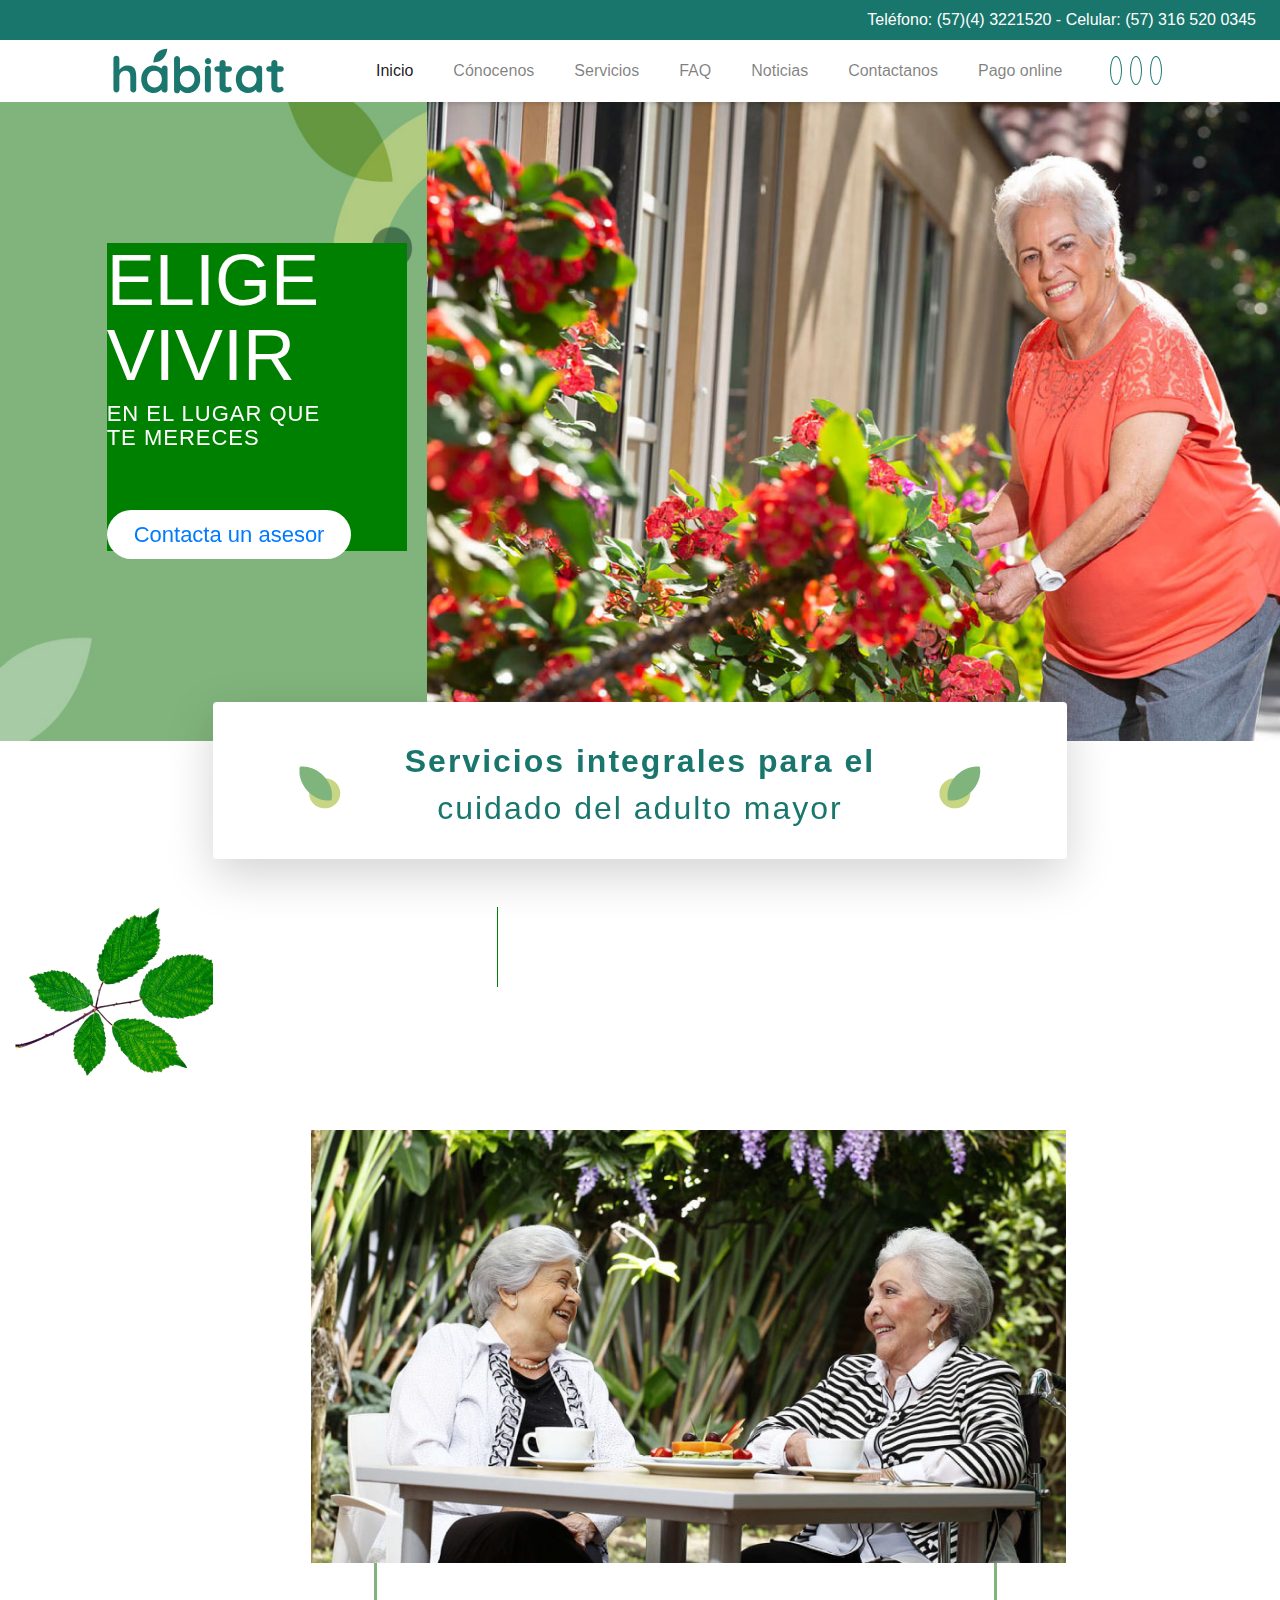
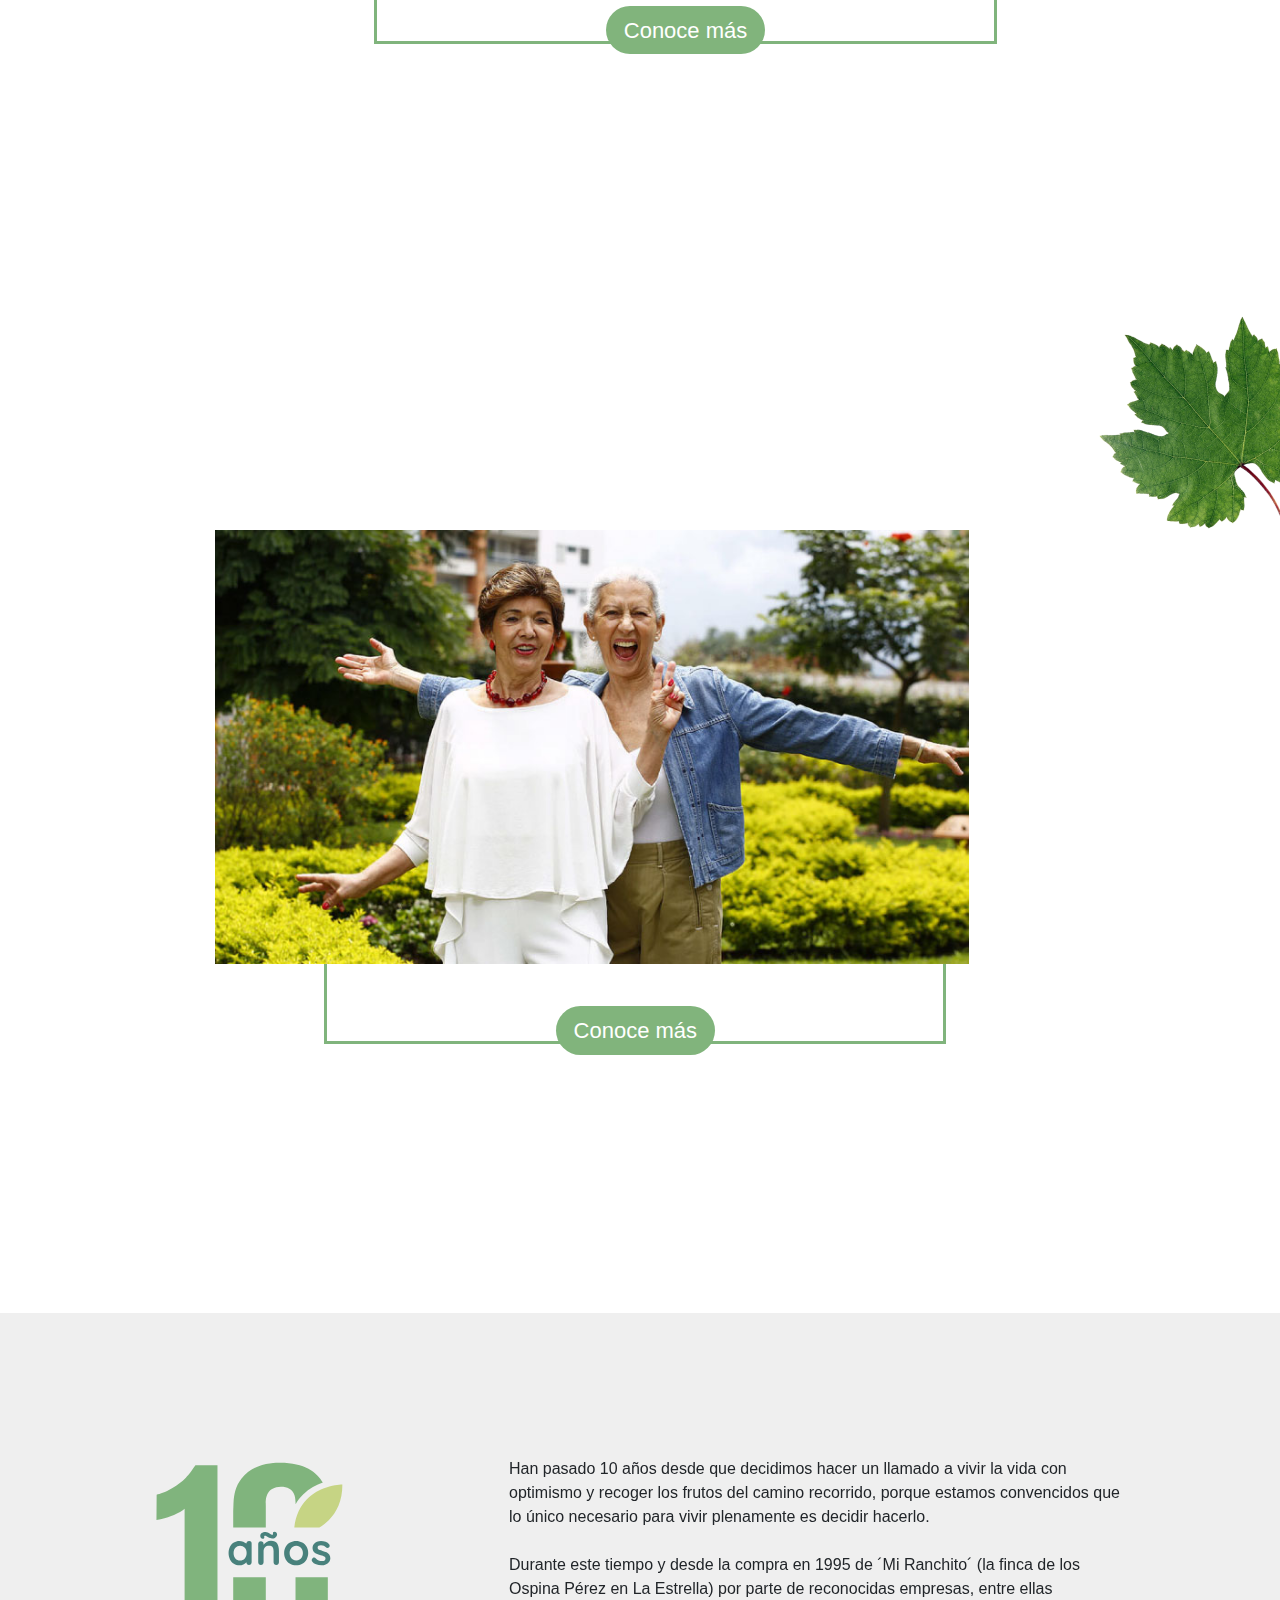
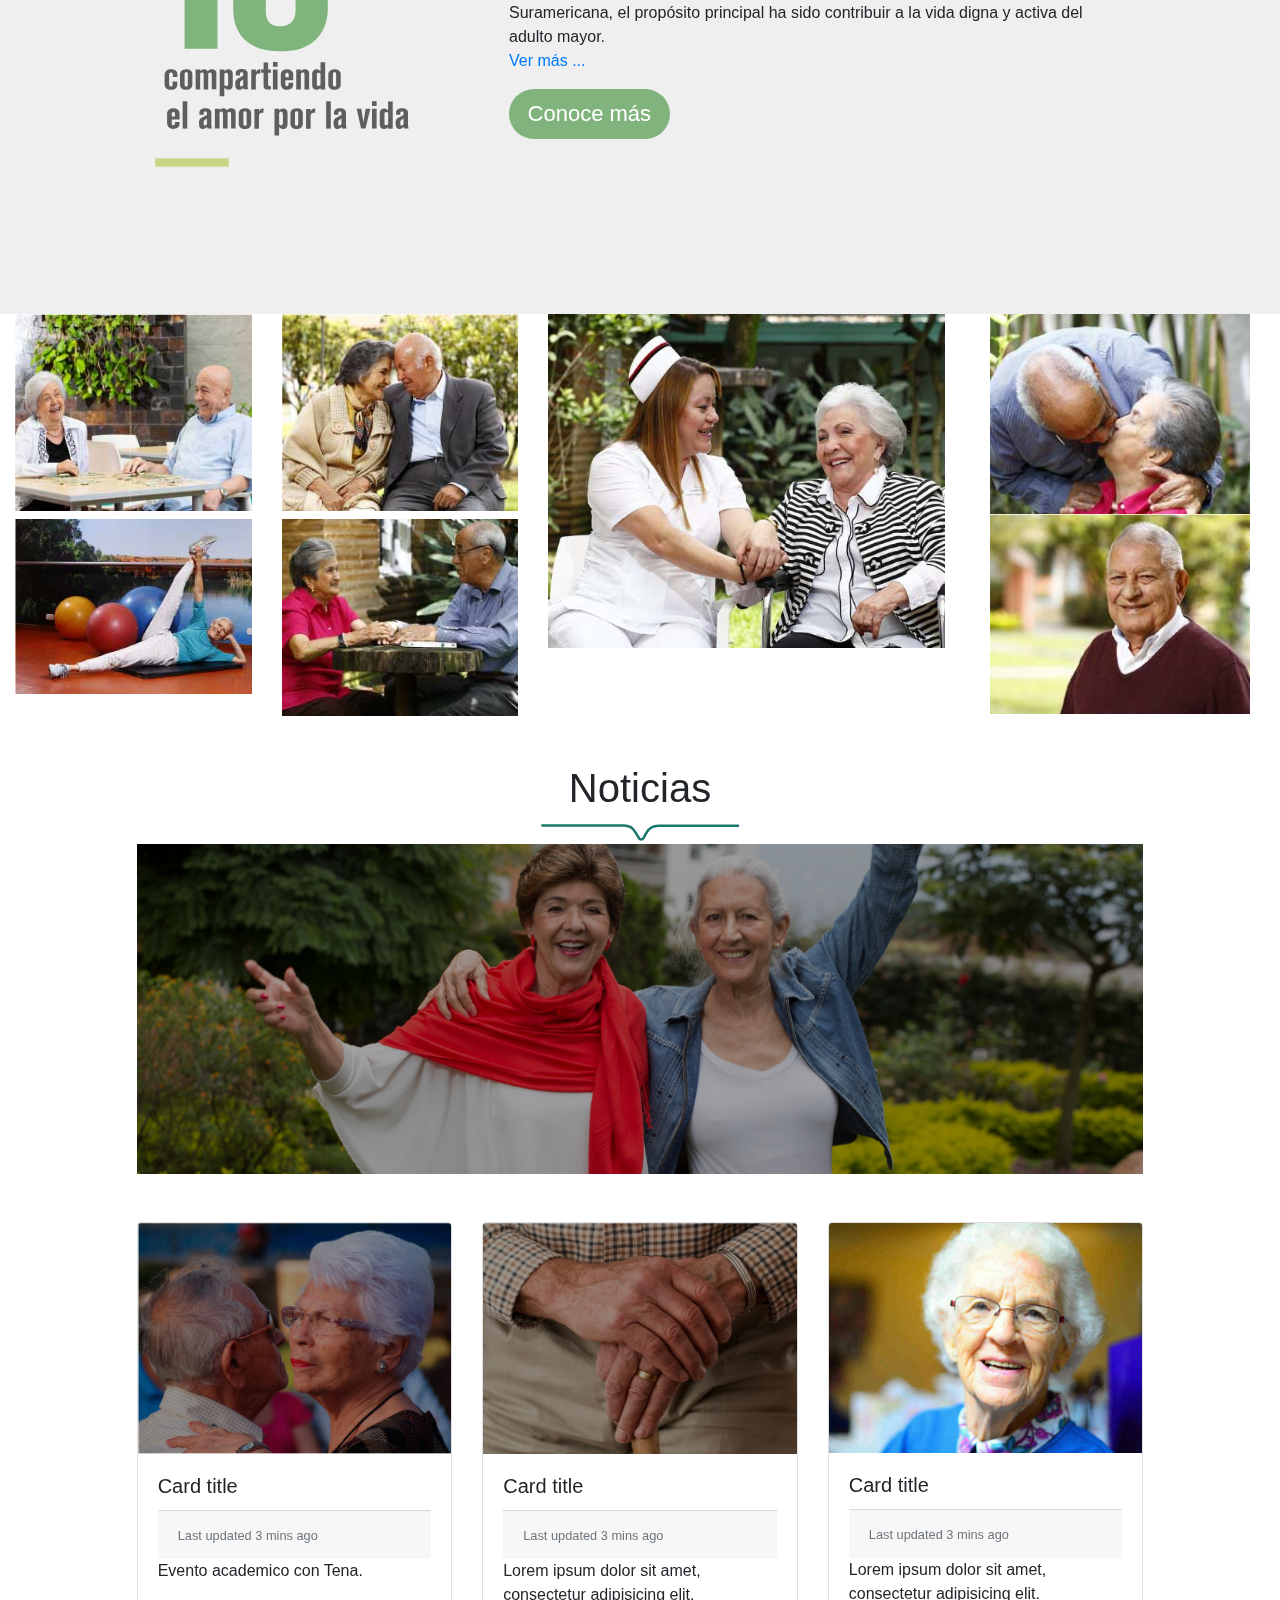
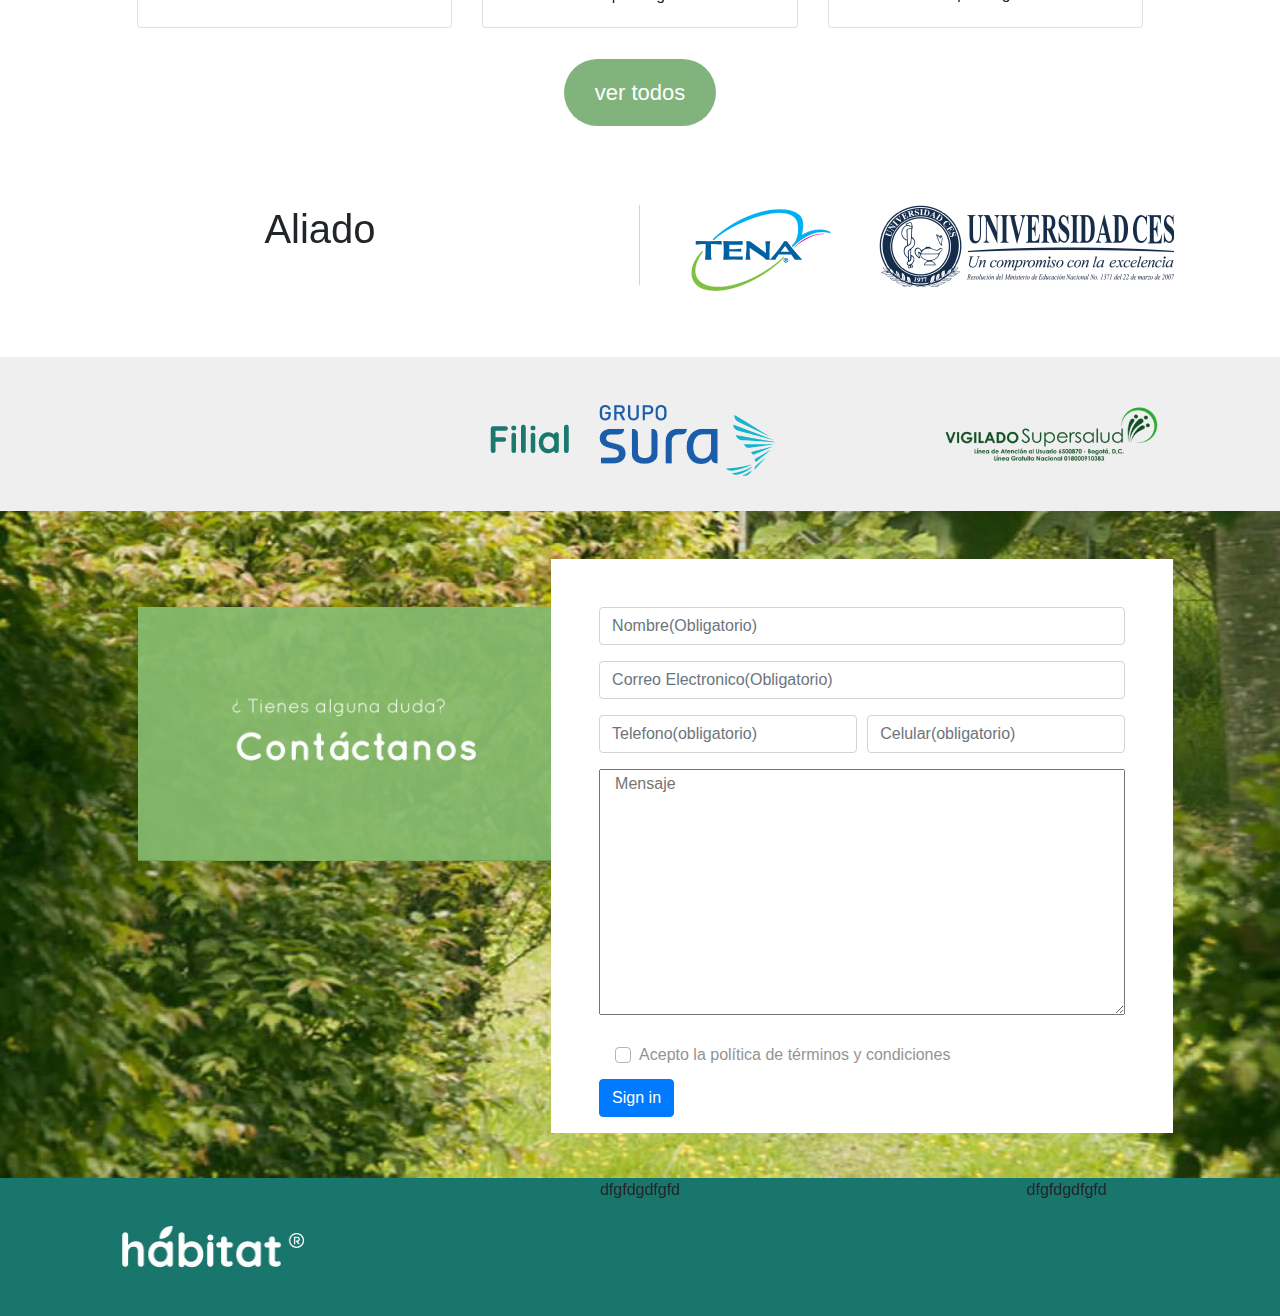
==== index.html @ 18c45db1 "first commit" ====
<!DOCTYPE html>
<html>
<head>
	<meta charset="utf-8">
	<title>Tu Hábitad</title>
	<link href="https://fonts.googleapis.com/css?family=Montserrat&display=swap" rel="stylesheet">

	<link rel="stylesheet" type="text/css" href="css/styles.css">
	<link rel="stylesheet" type="text/css" href="css/styless.css">
	<link rel="stylesheet" type="text/css" href="dist/aos.css">
	<link rel="stylesheet" type="text/css" href="css/bootstrap.min.css">
	<link rel="shortcut icon" type="img/favicon.ico" href="img/favicon.ico" />
	<meta name="viewport" content="width=device-width, initial-scale=1">
			<link rel="stylesheet" href="https://use.fontawesome.com/releases/v5.1.0/css/all.css" integrity="sha384-lKuwvrZot6UHsBSfcMvOkWwlCMgc0TaWr+30HWe3a4ltaBwTZhyTEggF5tJv8tbt" crossorigin="anonymous">


</head>


	 <!-- Inicio de menu-->
      <div class="container-fluid sticky-top">

      	  <div class="verde py-2 pr-4 d-flex align-items-center justify-content-end  row 
      	   text-white">
				<i class="fas fa-phone" style=" transform: rotate(90deg); margin-right: 10px;"></i>	Teléfono: (57)(4) 3221520 - Celular: (57) 316 520 0345
							
	   	</div>
        <div class="row ">
          
      <nav class="navbar navbar-expand-lg navbar-light  col-12 bg-white">
			 
			<a class="pl-0  col-2   ml-md-5   " href="#">
		   	    <img srcset="img/logo.svg" class="ml-md-5 " style="width: 176px;">
		   </a>
		  
		  <button class="navbar-toggler  " type="button" data-toggle="collapse" data-target="#navbarNavDropdown" aria-controls="navbarNavDropdown" aria-expanded="false" aria-label="Toggle navigation">
		    <span class="navbar-toggler-icon "></span>
		  </button>
		  <div class="collapse navbar-collapse ml-md-5 " id="navbarNavDropdown">
		    <ul class="navbar-nav ml-md-5">
			      <li class="nav-item active">
			        <a class="nav-link" href="#">Inicio <span class="sr-only ">(current)</span></a>
			      </li>
			      <li class="nav-item ml-md-4 letra-verde">
			        <a class="nav-link" href="#">Cónocenos</a>
			      </li>
			      <li class="nav-item dropdown ml-md-4">
			        <a class="nav-link " href="#" id="navbarDropdownMenuLink" data-toggle="dropdown" aria-haspopup="true" aria-expanded="false">
			          Servicios
			        </a>
			        <div class="dropdown-menu" aria-labelledby="navbarDropdownMenuLink">
			          <a class="dropdown-item" href="#">Action</a>
			          <a class="dropdown-item" href="#">Another action</a>
			          <a class="dropdown-item" href="#">Something else here</a>
			        </div>
			      </li>
			       <li class="nav-item ml-md-4">
			        <a class="nav-link letra-verde" href="#">FAQ</a>
			      </li>

			      <li class="nav-item ml-md-4">
			        <a class="nav-link" href="#">Noticias</a>
			      </li>
			      <li class="nav-item ml-md-4">
			        <a class="nav-link letra-verde" href="#">Contactanos</a>
			      </li>
			      <li class="nav-item ml-md-4">
			        <a class="nav-link" href="#">Pago online</a>
			      </li>
			    
			      
			    </ul>
			      <div class="redes-sociales ml-md-3 d-none d-xl-block col-lg-2 ">
			      	
			        <a class="ml-md-2 " href="#" title="Habitat en Facebook" target="_blank"><i class="green-color fab fa-facebook-f"></i></a>
			      	<a class="ml-md-2" href="" title="" target="_blank"><i class="green-color fab fa-instagram"></i></a>
			      	<a class="ml-md-2" href="#" title="Habitat en Youtube" target="_blank"><i class="green-color fab fa-youtube"></i></a>
			      </div>
		
			  </div>
			</nav>

        </div>
	  
     </div>
       
				
	 <!-- fin  de menu  -->


<body>
	 <section>
	 	
		<div class="container-fluid" >
			
			<div class="row">
				
				<div class="col-12  col-md-4 col-lg-4 p-0  position-relative" >
					 <img src="img/head-left.jpg" class="w-100 h-100">
					 <div class="head-left-letras">
					 	<div class="d-inline-block ">
				          <h1 class="text-white text-left elige-vivir ">ELIGE<br>VIVIR</h1>
				          <h6 class="text-white text-left en-el-lugar  ">EN EL LUGAR QUE<br>TE MERECES</h6>					
				        </div>
						 <div class="text-left ">
        					
							<a href="#" class="contacto">Contacta un asesor</a>

                        </div>	
					 </div>
				</div>
		  <div class="col-12 col-sm-12 col-md-8 col-lg-8 p-0  position-relative" 
				>
					 <img src="img/head-right.jpg" class="w-100 h-100" style="width: 100%;">
					
				</div>
				
			</div>

		</div>
	    <div class="container-fluid servicios ">
			
			<div class="row justify-content-center">
				
				<div class="col-12 col-md-8 shadow-lg p-3 mb-5 bg-white rounded " style="height: 157px;">
				
				  <div class="row justify-content-center">
				  	
                       <div class="d-none  d-md-inline col-md-2  w-100 h-100 text-right mt-5">
                    	<img src="img/vineta-left-tittle.png">
                    </div>
                     <div class="col-12 col-md-8 w-100 h-100 text-center mt-4">
                    	 
			            <h3 class="text-1">Servicios integrales para el</h3>
			          
			            <h5 class="text-2">cuidado del adulto mayor</h5>
			        </span>
                    </div>
                    <div class="d-none d-md-inline col-md-2  w-100 h-100 mt-5">
                    	<img src="img/vineta-right-tittle.png">
                    </div>  
				  </div>	
                     
				</div>

			</div>


		</div>
		<div class="container-fluid">
			

			<div class="row">
				
				<div class=" col-12 col-md-2 " style="overflow: hidden;">
					<img src="img/sqn-left.png" class="mr-5 ">


				</div>
				<div class=" col-12 col-md-8 ">
			        <div class="col-12 col-md-6 text-left ">
			          <div class="d-inline-block pr-4 pb-2 borde-right-green" data-aos="fade-down">
			            <h2 class="text-1">SERVICIOS</h2>
			            <h3 class="text-2 ">Residenciales</h3>
			            
			          </div>
						<div class="vl col-2 "></div>
			        </div>
				   <div class="float-left d-none d-md-inline col-xl-7 col-md-6  verdee" data-aos="fade-down"></div>

				   <div class="float-right col-xl-5 col-md-6 col-sm-10 col-12 ">
		            <ul class="list-group aos-init aos-animate" data-aos="fade-down">
		              <li class="list-group-item border-0 quicksand font-bold gray-color"><span><img class="pr-2" src="img/vineta-left.png" alt=""></span>Residencia permanente</li>
		              <li class="list-group-item border-0 quicksand font-bold gray-color"><span><img class="pr-2" src="img/vineta-left.png" alt=""></span>Residencia temporal</li>
		            </ul>
		          </div>
		         <div class="col-xl-11 z-2 col-md-11 col-12 float-right p-0 position-relative text-center pl-2 img-abuelas">

		            
                    <div class="position-relative caja-verde col-xl-10 col-md-10 col-11">
					
						<div class="div-conocer-mas">
							<a href="#" class="conocer-mas">Conoce más</a>
						</div>
	              </div>
                   <img class="img-fluid w-100 img-abuelas " src="img/servicio-img.jpg" >


                 </div>
				</div>
			</div>

		</div>

	  <div class="container-fluid ">
			

			<div class="row">
				
				<div class=" col-12 col-md-2 ">
					


				</div>
				<div class=" col-12 col-md-8 ">
			        <div class="col-12 col-md-12 text-right">
			         
			          <div class="d-inline-block    " data-aos="fade-down">
			             <div class="vl col-2  "></div>
			              <div class="col-10 float-right ">
			              	<h2 class="text-1 ">SERVICIOS</h2>
			                <h3 class="text-2 ">Adicionales</h3>

			              </div>
			            
			            
			          </div>
						
			        </div>
				   <div class="float-right d-none d-md-inline col-xl-7 col-md-6  verdee-1" data-aos="fade-down"></div>
				   
				   <div class="float-left col-xl-5 col-md-6 col-sm-10 col-12 ">
		            <ul class="list-group aos-init aos-animate text-right" data-aos="fade-down">
		              <li class="list-group-item border-0 ">

		              	Centro Dia
						<span><img class="pr-2" src="img/vineta-left.png" alt=""></span>
		              </li>
		              <li class="list-group-item border-0 quicksand font-bold gray-color">      	Centro De acondicionamiento<span><img class="pr-2" src="img/vineta-left.png" alt=""></span>
		              	<p class="text-center">funcional y de rehabilitacion</p>
						 
		              </li>
		            </ul>
		          </div>
		         <div class="col-xl-11 z-2 col-md-11 col-12 float-right p-0 position-relative text-center pl-2 img-abuelas-1">

		            
                  <div class="position-relative caja-verde col-xl-10 col-md-10 col-11">
				     <div class="div-conocer-mas">
							<a href="#" class="conocer-mas">Conoce más</a>
						</div>
	              </div>
               <img class="img-fluid w-100 img-abuelas-1 text-left" src="img/adicionales.jpg" >

                 </div>
				</div>
				<div class=" col-12 col-md-2 " style="overflow: hidden;">
					
					<img src="img/sqn-right.png" class="ml-3">

				</div>
			</div>

	  </div>
			
	  <!-- seccion de informacion de la empresa con imagen de 10 años -->
		<div class="container-fluid info-empresa p-md-5">
			
		      <div class="container p-5 ">
				
				  <div class="row">
					
					  <div class="col-12 col-md-4 p-md-5">
					  	<img srcset="img/10anos.svg">
					  </div>
					  <div class="col-12 col-md-8 p-md-5">
					  	Han pasado 10 años desde que decidimos hacer un llamado a vivir la vida con optimismo y recoger los frutos del camino recorrido, porque estamos convencidos que lo único necesario para vivir plenamente es decidir hacerlo. <br><br>

						Durante este tiempo y desde la compra en 1995 de ´Mi Ranchito´ (la finca de los Ospina Pérez en La Estrella) por parte de reconocidas empresas, entre ellas Suramericana, el propósito principal ha sido contribuir a la vida digna y activa del adulto mayor.<br>
						<a href=".">Ver más ...</a>
						<br><br>
						<a href="#" class="conocer-mas ">Conoce más</a>
					  </div>	
			      </div>

			  </div>
		</div>
      <!-- fin de seccion de informacion de la empresa con imagen de 10 años -->

    <!-- seccion de imagenes de abuelos -->
	 
	 <div class="container-fluid">
	 	
		<div class="row">
			
			<div class="col-md-5 h-100">
				<div class="row ">

					<div class=" col-md-6 "><img src="img/gall-1.jpg" class="img-fluid  h-100"></div>
				    <div class="  col-md-6  "><img src="img/gall-3.jpg" class="img-fluid  h-100"></div>

			   </div>
			   <div class="row pt-2 ">

					<div class="col-md-6 "><img src="img/gall-2.jpg" class="h-lg-100 img-fluid"></div>
				    <div class=" col-md-6 "><img src="img/gall-4.jpg" class="h-lg-100 img-fluid" ></div>

			   </div>
				
			</div>
			<div class="col-md-4">
				<div class=" h-lg-100 text-center "><img src="img/gall-5.jpg" class="h-lg-100 img-fluid"></div>
			</div>
			<div class="col-12 col-md-3 ">
				<div class="col-12"><img src="img/gall-6.jpg" class="h-lg-100 img-fluid"></div>
				<div class="col-12"><img src="img/gall-7.jpg" class="h-lg-100 img-fluid"></div>
			</div>
		</div>

	 </div>	
		

    <!-- fin de seccion de imagenes de abuelos -->

    <!-- noticias de abuelos -->

	<div class="container-fluid">
		  <div class="text-center">
		  	<h1 class="mt-5">Noticias </h1>
			<img srcset="img/borde-btn.svg" style="width: 200px;" >
		  </div>
			 

		<div class="row">
			
			<div class="col-10 mx-auto " style="height: 330px">

				<div class="col-12 imagen-not">
                <img src="img/2-min.jpg" class="img-fluid img-noticia" ></div>
				
			</div>
			
			
		</div>

	</div>	
	
    <!-- fin de noticias de abuelo-->
       <div class="container-fluid mt-5">
       	
			
				
				<div class="row">
					
					<div class="col-10 mx-auto ">
						

						<div class="card-deck" style="width: 100%; margin:0 auto">
								  <div class="card">
								    <img src="img/abuelo1.jpg" class="card-img-top" alt="...">
								    <div class="card-body">
								      <h5 class="card-title">Card title</h5>
								      <div class="card-footer">
								      <small class="text-muted">Last updated 3 mins ago</small>
								    </div>
								      <p class="card-text ">Evento academico con Tena.</p>
								    </div>
								    
								  </div>
								  <div class="card">
								    <img src="img/abuelo2.jpg" class="card-img-top" alt="...">
								    <div class="card-body">
								      <h5 class="card-title">Card title</h5>
								      <div class="card-footer">
								      <small class="text-muted">Last updated 3 mins ago</small>
								    </div>
								      <p class="card-text">Lorem ipsum dolor sit amet,<br> consectetur adipisicing elit.</p>
								    </div>
								    
								  </div>
								  <div class="card">
								    <img src="img/abuelo3.jpg" class="card-img-top" alt="...">
								    <div class="card-body">
								      <h5 class="card-title">Card title</h5>
								      <div class="card-footer">
								      <small class="text-muted">Last updated 3 mins ago</small>
								    </div>
								      <p class="card-text">Lorem ipsum dolor sit amet,<br> consectetur adipisicing elit.</p>
								    </div>
								    
								  </div>
								</div>

							<div class="text-center mt-5"><a href="#" class="conocer-mas ">ver todos</a></div>

					</div>

					

				</div>



			



       </div>

       <!-- logos de empresa -->

        <div class="container-fluid mt-md-5 " style="height: 200px;">
        	
			<div class="row">
				
				<div class="col-12 col-md-6 mt-md-5">
					 <h1  class="text-center">Aliado</h1>
				</div>
				
				<div class="col-12 col-md-6  mt-md-5 ">
					<div class="linea-vertical">
					<div class="float-md-left ml-md-5 text-center text-md-none"><img src="img/tena.png" class="w-md-100"></div>
					<div class="text-center text-md-none"><img src="img/logo-univ.png" class=" ml-md-5" ></div>
				</div>

			</div>

        </div>
		</div>
		<div  class="container-fluid  " style="clear:both;width:100%;background-color: rgb(239,239,239);" >
			
			<div class="row">
				 <div class="col-md-10 mx-auto pt-5 pb-5">
				   <div class="row">
				 	    <div class="  col-12 col-md-5 ml-md-n5  text-md-right text-center">
				 		 <img src="img/filial.png" class="filial">
				 	    </div>
				        <div class="  col-12 col-md-7  ml-md-5 text-md-right text-center">
				        	<img src="img/vigilado.png">
				        </div>

				 	</div>
				 	

				 </div>
				 
			</div>
          
		</div>
		<!-- fin de logos de empresa -->
		<!-- formulario de  contactenos -->
		 <div class="container-fluid  ">
		 	
			<div class="row contacto-empresa">
				
			   <div class="col-md-10 mx-auto ">
			   	
                    <div class="row">
                       	 <div class="col-12 col-md-5 mt-md-5   ">
					
							<div><img src="img/contacto-1.jpg" class="w-100 ml-md-3 mt-md-5"></div>
								
				         </div>
				<div class="col-12 col-md-7  float-right  " style="margin: 0;padding:0;">
					
						<form class="bg-white  mt-md-5 pl-md-5 pr-md-5 pt-md-5 pb-3 ">
							  <div class="form-row">
							    <div class="form-group col-md-12 w-100">
							     
							      <input type="text" class="form-control"
							       placeholder="Nombre(Obligatorio)" required>
							    </div>
							    <div class="form-group col-md-12">
							      
							      <input type="email" class="form-control" id="inputPassword4" placeholder="Correo Electronico(Obligatorio)" required>
							    </div>
							  </div>
							  <div class="form-row">
							  <div class="form-group col-6">
							   
							    <input type="text" class="form-control" id="inputAddress" placeholder="Telefono(obligatorio)" required>
							  </div>
							  <div class="form-group col-6">
							    
							    <input type="text" class="form-control" id="inputAddress2" placeholder="Celular(obligatorio)" required>
							  </div>
							    </div>
							  <div class="form-row">
							    <div class="col-12">
							    	 <textarea name="mensaje" cols="40" rows="10" class="wpcf7-form-control wpcf7-textarea float-left col-md-12 input-area" aria-invalid="false" placeholder="Mensaje"></textarea>
							    </div>
							  </div>
							  <div class="col-12 d-inline-block text-left pt-0 custom-control custom-checkbox my-1 mr-sm-2 ml-3">
						      <span class="wpcf7-form-control-wrap aceptar"><span class="wpcf7-form-control wpcf7-acceptance"><span class="wpcf7-list-item"><input type="checkbox" name="aceptar" value="1" aria-invalid="false" class="custom-control-input"></span></span></span><br>
						      <label class="custom-control-label gray-color-gnd" for="cbox"><a target="_blank" class="no-decoration hover-green-light" style="color:#949493" href="/politica-proteccion-de-datos-habitat-adulto-mayor">Acepto la política de términos y condiciones</a></label>
						  </div>
							  <button type="submit" class="btn btn-primary mt-2">Sign in</button>
						</form>
							
				         </div>
                    </div>

			   </div>
			
			</div>


		 </div>
		
		<!-- fin de formulario de  contactenos -->
	 </section>





  <script src="https://code.jquery.com/jquery-3.3.1.slim.min.js" integrity="sha384-q8i/X+965DzO0rT7abK41JStQIAqVgRVzpbzo5smXKp4YfRvH+8abtTE1Pi6jizo" crossorigin="anonymous"></script>
  <script src="https://cdnjs.cloudflare.com/ajax/libs/popper.js/1.14.7/umd/popper.min.js" integrity="sha384-UO2eT0CpHqdSJQ6hJty5KVphtPhzWj9WO1clHTMGa3JDZwrnQq4sF86dIHNDz0W1" crossorigin="anonymous"></script>
  <script type="text/javascript" src="js/bootstrap.min.js"></script>
 <script src="dist/aos.js"></script>
    <script>
      AOS.init({
        easing: 'ease-in-out-sine'
      });
    </script>
     
  
 
</body>
<footer>
	
		<div class="container-fluid footer-final">
			
			<div class="row">
				
				<div class="col-4 text-center">
					 
					<div class="p-md-5"><img src="img/logo-footer.jpg" style="width: 182px;"></div>
				</div>
				<div class="col-4 text-center">
					
					dfgfdgdfgfd
				</div>
				<div class="col-4 text-center">
					
					dfgfdgdfgfd
				</div>
			</div>

		</div>

</footer>
</html>
---- css/styles.css ----
@import url(normalize.css);
body {
  font-family: Helvetica,Tahoma;
}

*,
*:before,
*:after {
  box-sizing: border-box;
}

.aos-all {
  width: 1000px;
  max-width: 98%;
  margin: 10vh auto 0 auto;
}

.aos-item {
  display: inline-block;
  float: left;
  width: 33.3333%;
  height: 300px;
  padding: 20px;
}

.aos-item__inner {
  position: relative;
  width: 100%;
  height: 100%;
  float: left;
  background: #1da4e2;
  line-height: 260px;
  text-align: center;
  color: #fff;
}

@media screen and (max-width: 800px) {
  .aos-item {
    width: 50%;
  }
}
---- css/styless.css ----
@import url(normalize.css);
body {
  font-family: 'Quicksand', sans-serif !important;
}

.verde {
  background-color: #19766c;
}

.letra-verde {
  color: #19766c;
}

.redes-sociales a .fa-facebook-f {
  color: #19766c;
  padding: 4%;
  border: .1rem solid;
  border-radius: 50%;
}

.redes-sociales a .fa-facebook-f:hover {
  color: white;
  background-color: #19766c;
  padding: 4%;
  border: .1rem solid;
  border-radius: 50%;
}

.redes-sociales a .fa-instagram {
  color: #19766c;
  padding: 4%;
  border: .1rem solid;
  border-radius: 50%;
}

.redes-sociales a .fa-instagram:hover {
  color: white;
  background-color: #19766c;
  padding: 4%;
  border: .1rem solid;
  border-radius: 50%;
}

.redes-sociales a .fa-youtube {
  color: #19766c;
  padding: 4%;
  border: .1rem solid;
  border-radius: 50%;
}

.redes-sociales a .fa-youtube:hover {
  color: white;
  background-color: #19766c;
  padding: 4%;
  border: .1rem solid;
  border: 0.3;
  border-radius: 50%;
}

.head-left-letras {
  position: absolute;
  background-color: green;
  width: 300px;
  top: 22%;
  left: 25%;
}

.servicios {
  position: relative;
  margin-top: -3%;
}

.text-1 {
  letter-spacing: 2px;
  color: #19766C;
  font-weight: 700;
  font-family: 'quicksand', sans-serif;
  -webkit-box-sizing: border-box;
  box-sizing: border-box;
  font-size: 2rem;
}

.text-2 {
  letter-spacing: 2px;
  color: #19766C;
  font-weight: 500;
  font-family: 'quicksand', sans-serif;
  font-size: 2rem;
}

.elige-vivir {
  font-family: 'akzidenzgroteskbq', sans-serif;
  font-size: 4.50875em;
  line-height: 1.05em;
}

.en-el-lugar {
  font: bold;
  font-size: 1.375rem;
  line-height: 23.72px;
  letter-spacing: 1px;
  margin-bottom: 68px;
}

.contacto {
  background-color: white;
  text-decoration: none;
  padding-left: 9%;
  padding-right: 9%;
  padding-top: 4%;
  padding-bottom: 4%;
  border-radius: 50px;
  font-size: 1.375rem;
  -webkit-transition: all 0.5s !important;
  -moz-transition: all 0.5s !important;
  -o-transition: all 0.5s !important;
  transition: all 0.5s !important;
}

.contacto:hover {
  text-decoration: none;
  background-color: green;
}

.vl {
  display: inline-block;
  border-left: 1px solid green;
  height: 80px;
}

.verdee {
  height: 500px;
  left: 0;
  z-index: -1;
  background-color: #C7D684;
}

.verdee-1 {
  height: 500px;
  z-index: -1;
  left: 1.3%;
  background-color: #C7D684;
}

@media (min-width: 200px) and (max-width: 600px) {
  .img-abuelas {
    position: absolute;
    top: 0%;
    right: 0%;
    left: 0%;
  }
}

@media (min-width: 601px) {
  .img-abuelas {
    position: absolute;
    top: -27%;
    left: .88%;
  }
}

@media (min-width: 200px) and (max-width: 600px) {
  .img-abuelas-1 {
    position: absolute;
    top: 0%;
    right: 0%;
  }
}

@media (min-width: 601px) {
  .img-abuelas-1 {
    position: absolute;
    top: -27%;
    right: 5.22%;
  }
}

.caja-verde {
  border: 3px solid #80B47C;
  height: 300px;
  margin: 0 auto;
  margin-top: 14%;
}

.div-conocer-mas {
  position: relative;
  margin: 0 auto;
  margin-top: 45.5%;
}

.conocer-mas {
  background-color: #81b47c;
  padding: 2%;
  padding-left: 3%;
  padding-right: 3%;
  color: white;
  border-radius: 50px;
  font-size: 1.375rem;
  -webkit-transition: all 0.5s !important;
  -moz-transition: all 0.5s !important;
  -o-transition: all 0.5s !important;
  transition: all 0.5s !important;
}

.conocer-mas:hover {
  background-color: #19766c;
  color: white;
  text-decoration: none;
}

.info-empresa {
  background-color: #efefef;
}

.imagen-not {
  display: block;
  height: 330px;
  overflow: hidden;
}

.img-noticia {
  -webkit-filter: brightness(65%);
  filter: brightness(65%);
  margin-top: -10%;
  width: 100% !important;
}

@media (min-width: 200px) and (max-width: 699px) {
  .filial {
    position: relative;
  }
}

@media (min-width: 700px) {
  .filial {
    position: absolute;
  }
}

@media (min-width: 700px) {
  .linea-vertical {
    border-right: 1px solid #d3d3d3;
    height: 80px;
    width: 1px;
    display: inherit !important;
    position: absolute;
    right: 100%;
  }
}

.contacto-empresa {
  background-image: url(../img/contacto.jpg);
  background-size: 100% 100%;
  position: relative;
  height: 667px;
  background-repeat: no-repeat;
}

.footer-final {
  background-color: #19766c;
}
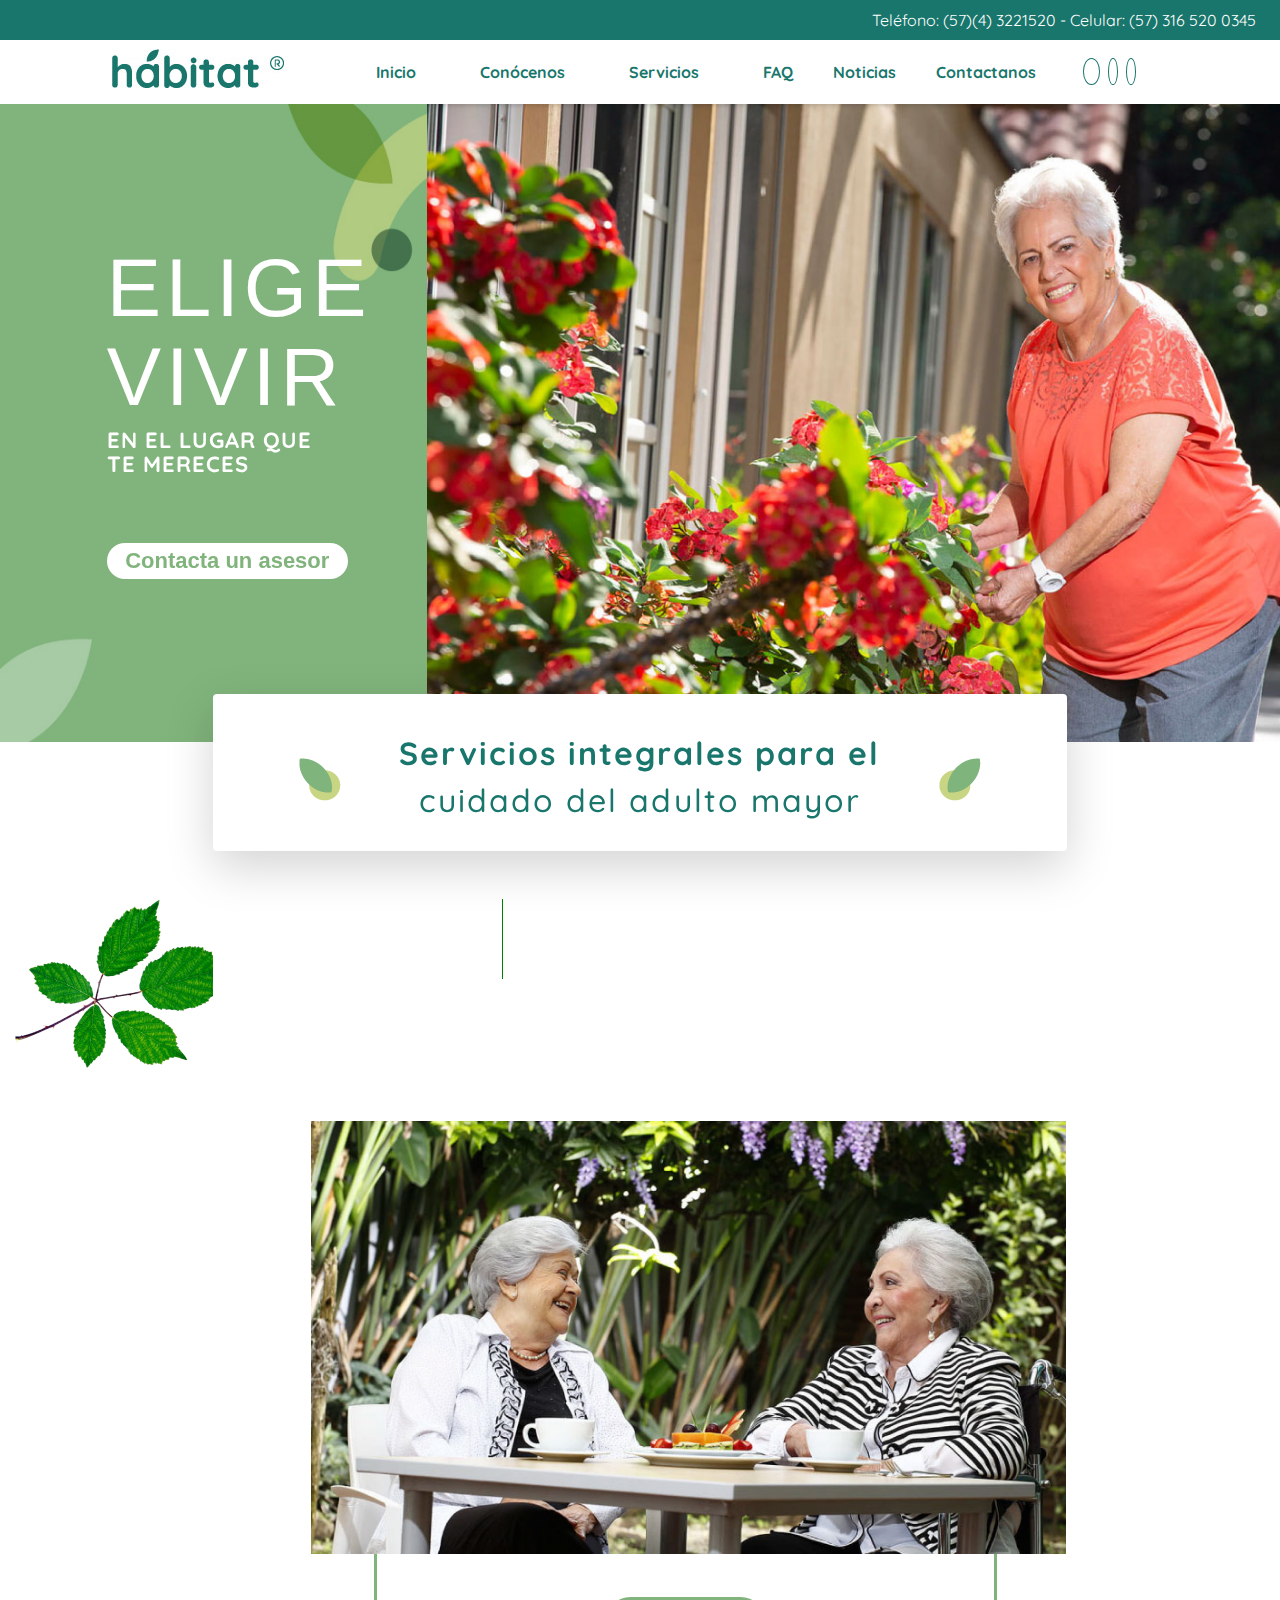
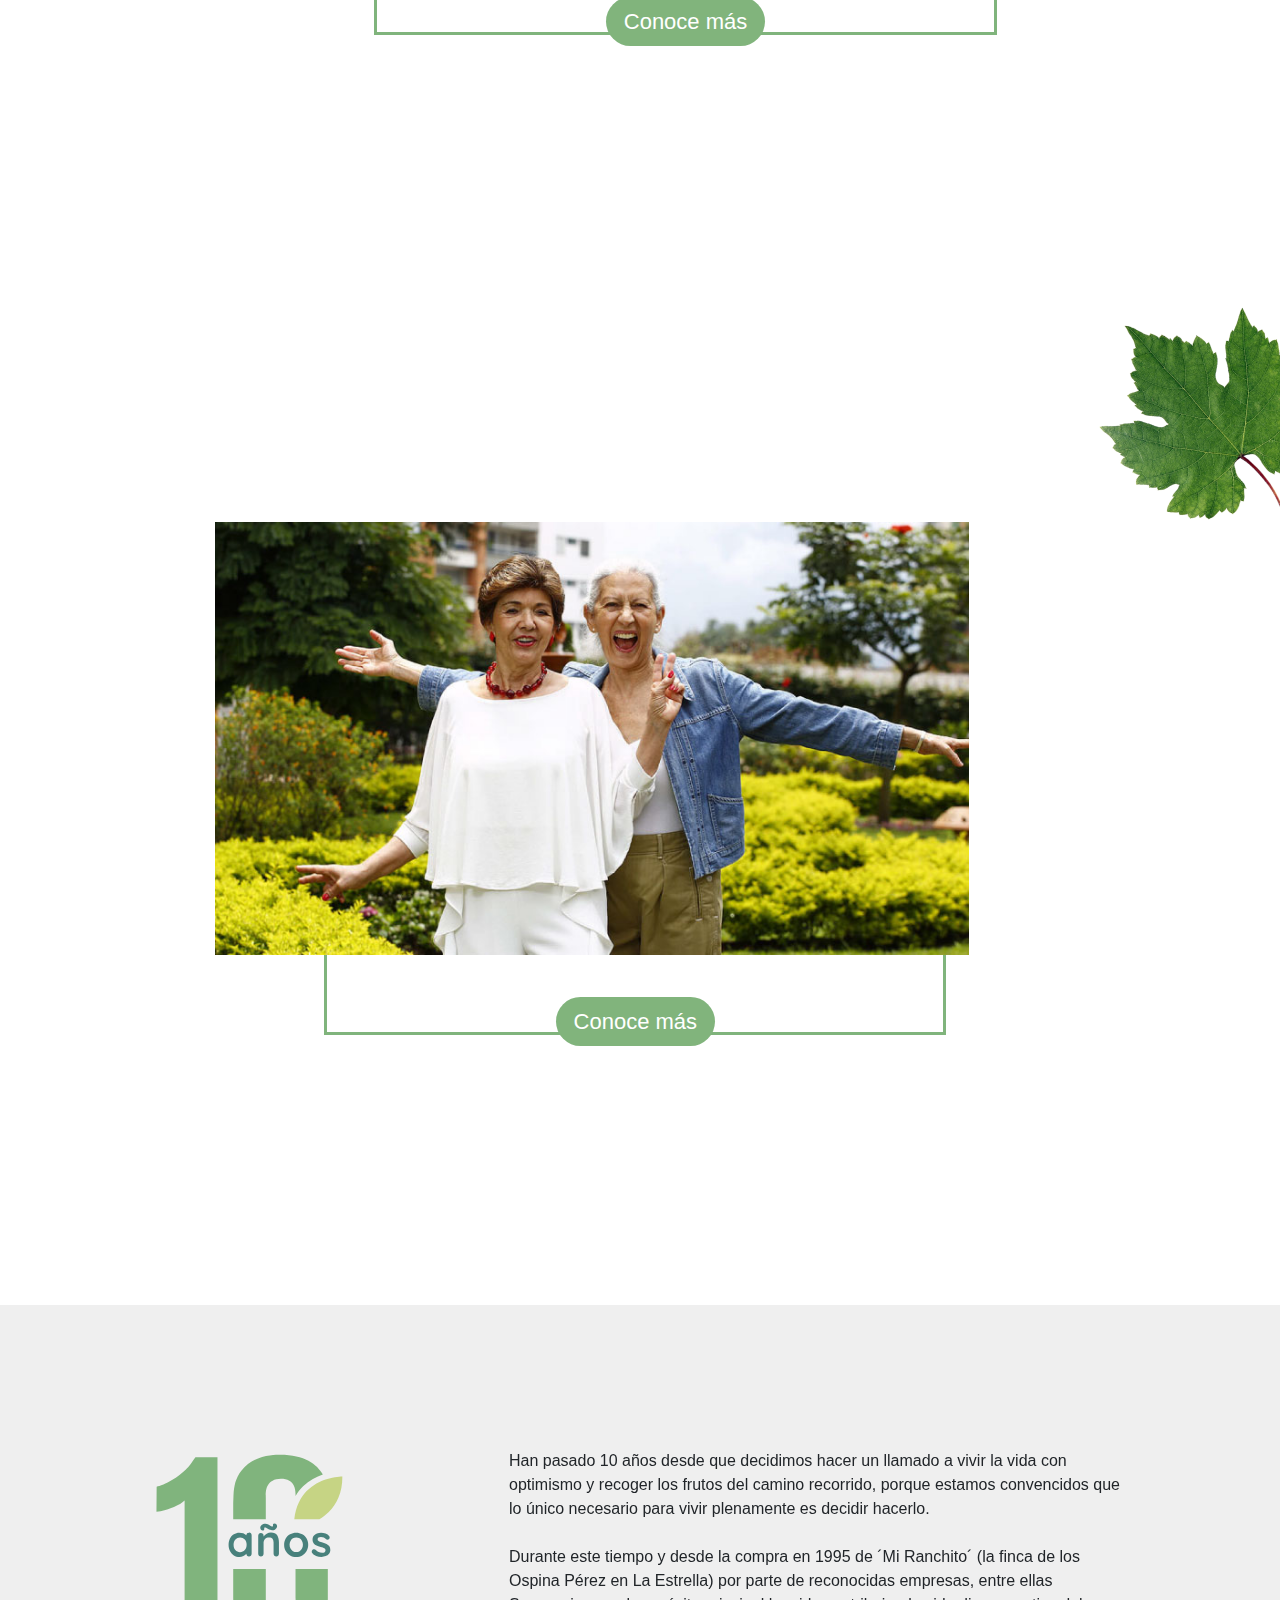
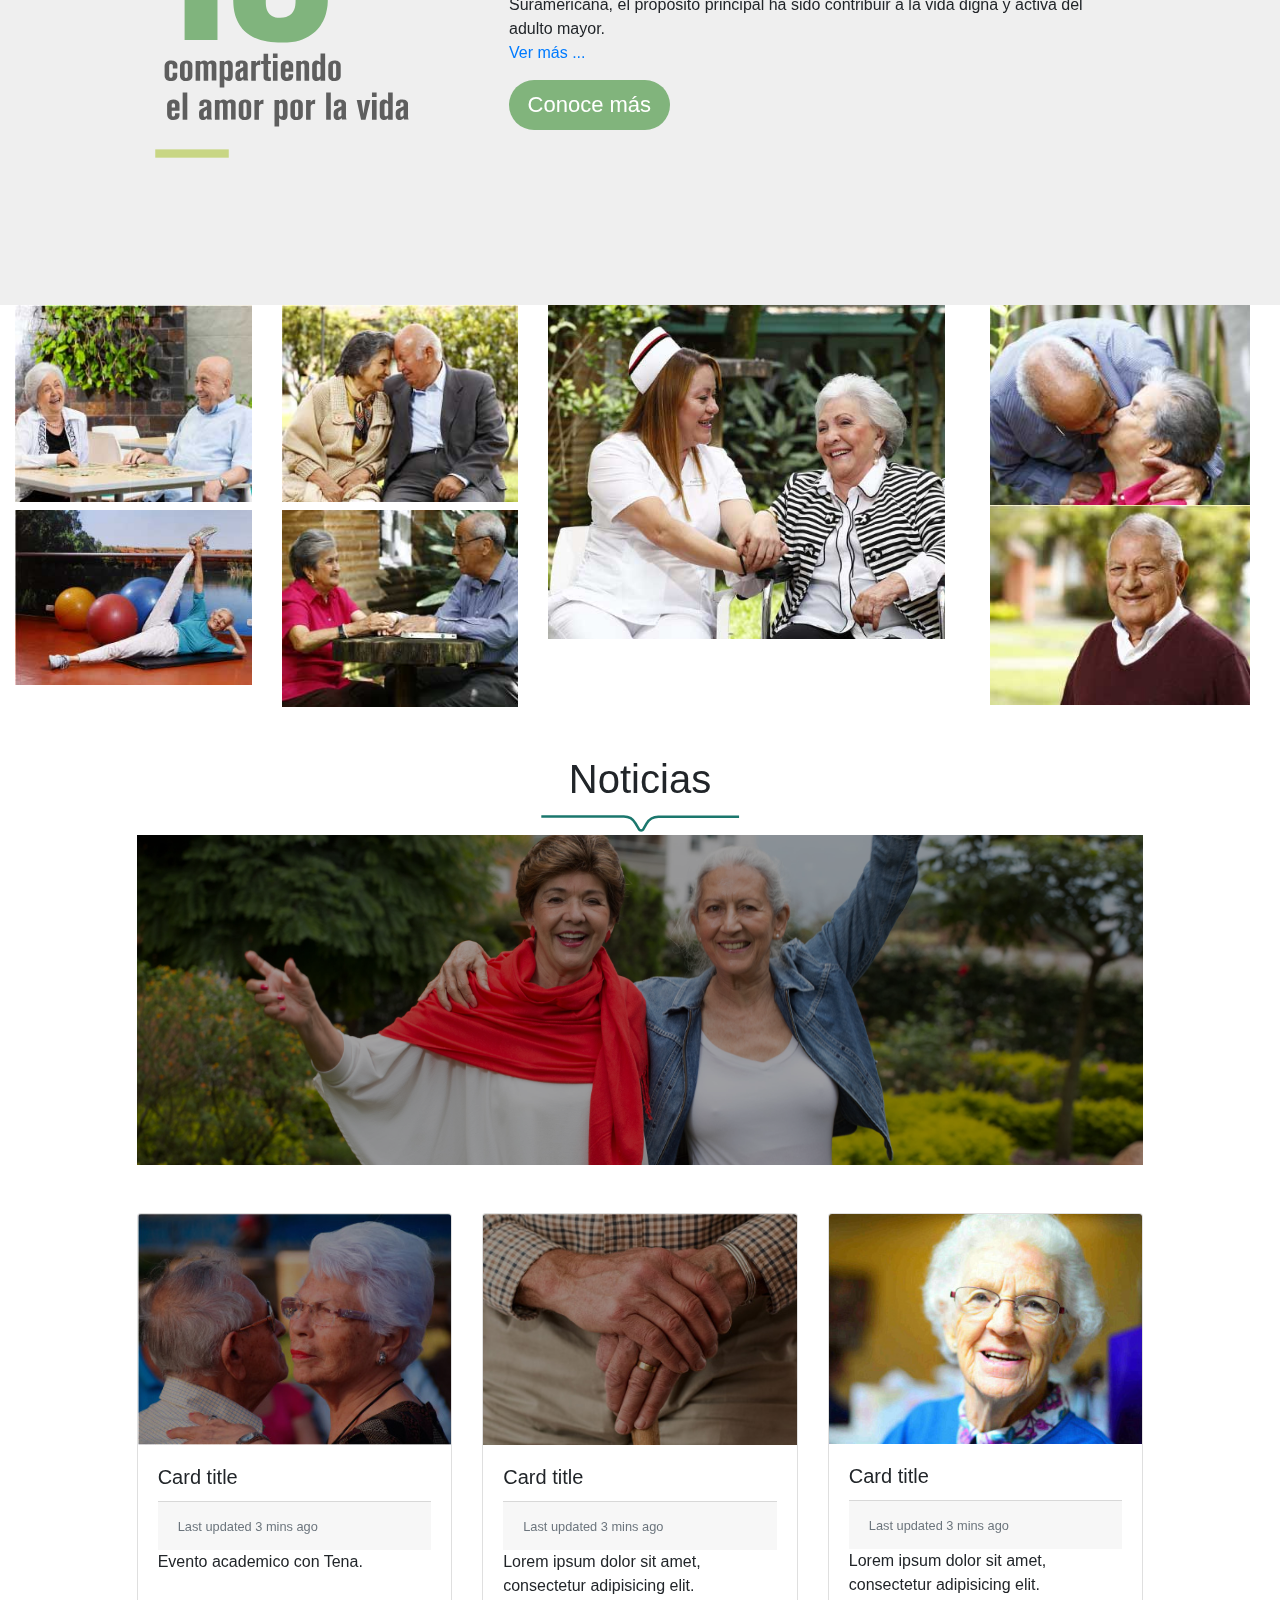
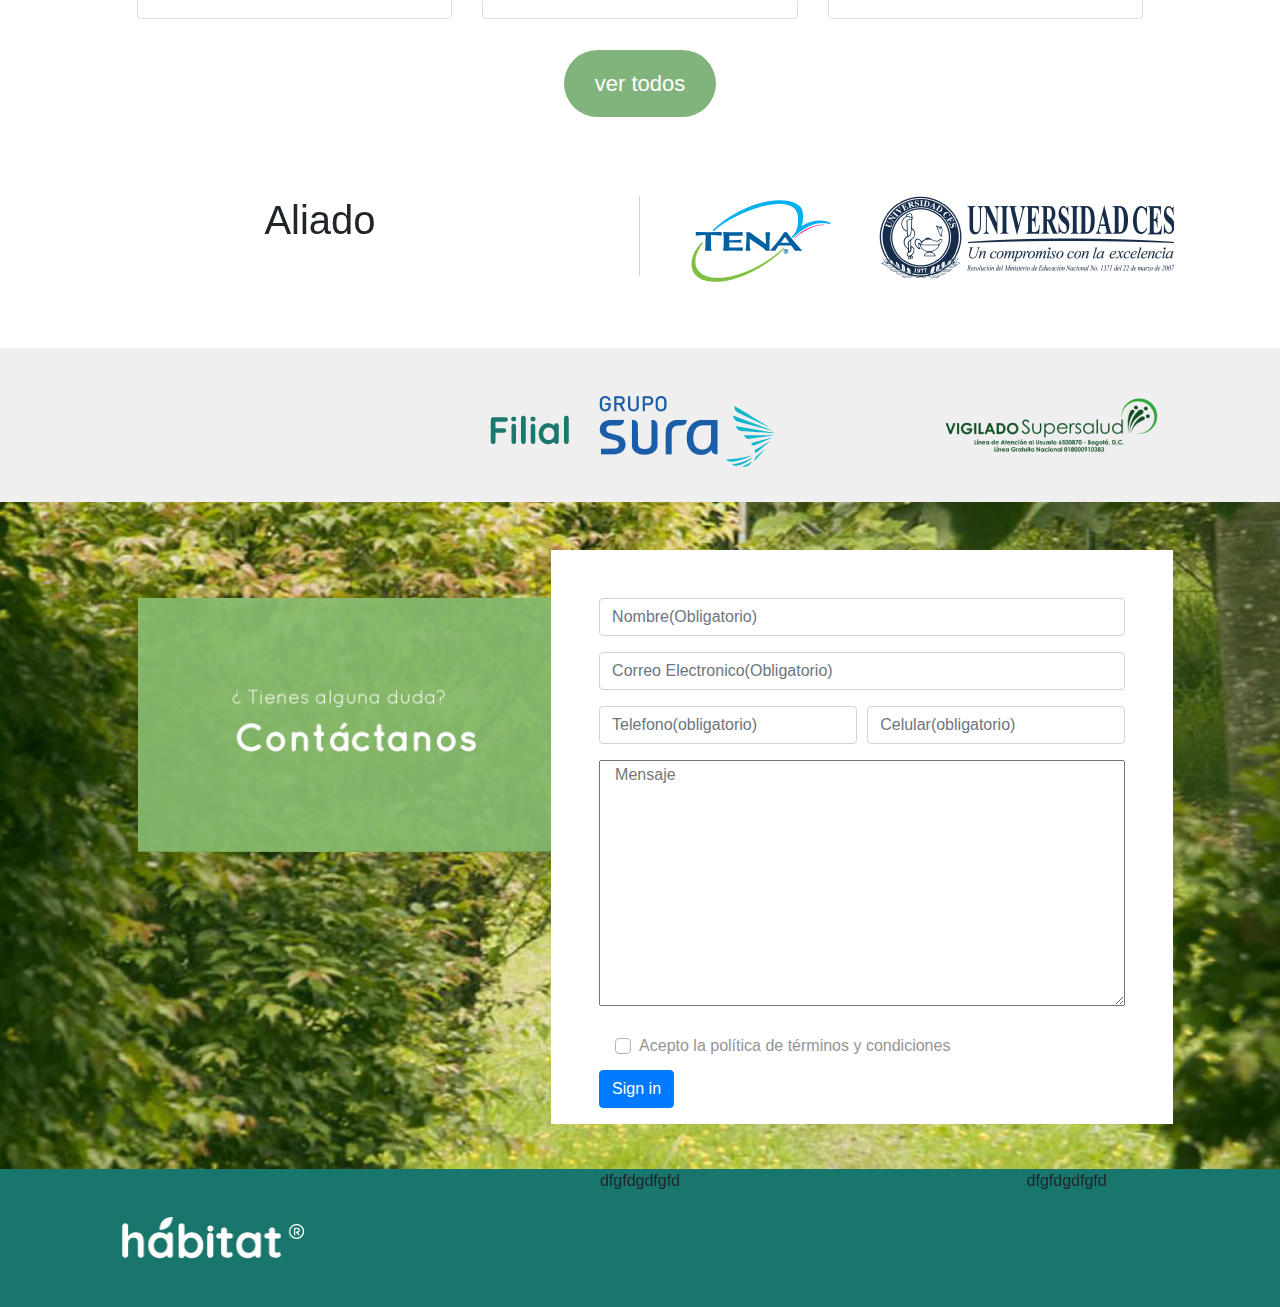
==== commit 63d35266: "cambios en el header y en las imagenes" ====
--- a/index.html
+++ b/index.html
@@ -4,7 +4,7 @@
 	<meta charset="utf-8">
 	<title>Tu Hábitad</title>
 	<link href="https://fonts.googleapis.com/css?family=Montserrat&display=swap" rel="stylesheet">
-
+     <link href="https://fonts.googleapis.com/css?family=Quicksand&display=swap" rel="stylesheet">
 	<link rel="stylesheet" type="text/css" href="css/styles.css">
 	<link rel="stylesheet" type="text/css" href="css/styless.css">
 	<link rel="stylesheet" type="text/css" href="dist/aos.css">
@@ -18,55 +18,56 @@
 
 
 	 <!-- Inicio de menu-->
-      <div class="container-fluid sticky-top">
+      <div class="container-fluid sticky-top" >
 
       	  <div class="verde py-2 pr-4 d-flex align-items-center justify-content-end  row 
-      	   text-white">
-				<i class="fas fa-phone" style=" transform: rotate(90deg); margin-right: 10px;"></i>	Teléfono: (57)(4) 3221520 - Celular: (57) 316 520 0345
+      	   text-white quicksand ">
+				<i class="fas fa-phone" style=" transform: rotate(90deg); margin-right: 10px;"></i>Teléfono: (57)(4) 3221520 - Celular: (57) 316 520 0345
 							
 	   	</div>
         <div class="row ">
           
-      <nav class="navbar navbar-expand-lg navbar-light  col-12 bg-white">
+      <nav class="navbar navbar-expand-lg navbar-light  col-12 bg-white " id="menu">
 			 
-			<a class="pl-0  col-2   ml-md-5   " href="#">
-		   	    <img srcset="img/logo.svg" class="ml-md-5 " style="width: 176px;">
+			<a class="pl-0  col-2   ml-md-5  mt-md-n2 " href="#">
+		   	    <img srcset="img/menu-logo.jpg" class="ml-md-5 " >
 		   </a>
 		  
-		  <button class="navbar-toggler  " type="button" data-toggle="collapse" data-target="#navbarNavDropdown" aria-controls="navbarNavDropdown" aria-expanded="false" aria-label="Toggle navigation">
+		  <button class="navbar-toggler  " type="button" data-toggle="collapse" data-target="#navbarNavDropdown" aria-controls="navbarNavDropdown" aria-expanded="false" aria-label="Toggle navigation" >
 		    <span class="navbar-toggler-icon "></span>
 		  </button>
-		  <div class="collapse navbar-collapse ml-md-5 " id="navbarNavDropdown">
-		    <ul class="navbar-nav ml-md-5">
-			      <li class="nav-item active">
-			        <a class="nav-link" href="#">Inicio <span class="sr-only ">(current)</span></a>
+		  <div class="collapse navbar-collapse ml-md-5 bg-white " id="navbarNavDropdown">
+		    <ul class="navbar-nav ml-md-5 bg-white">
+			      <li class="nav-item active ">
+			        <a class="letra-verde nav-link  font-bold quicksand " href="#" >Inicio <span class="sr-only ">(current)</span></a>
 			      </li>
-			      <li class="nav-item ml-md-4 letra-verde">
-			        <a class="nav-link" href="#">Cónocenos</a>
+			      <li class="nav-item ml-md-5 ">
+			        <a class="nav-link  font-bold quicksand letra-verde" href="#" >Conócenos</a>
 			      </li>
-			      <li class="nav-item dropdown ml-md-4">
-			        <a class="nav-link " href="#" id="navbarDropdownMenuLink" data-toggle="dropdown" aria-haspopup="true" aria-expanded="false">
+			      <li class="nav-item dropdown ml-md-5">
+			        <a class="nav-link font-bold quicksand" href="#" data-toggle="dropdown" aria-haspopup="true" aria-expanded="false">
 			          Servicios
 			        </a>
-			        <div class="dropdown-menu" aria-labelledby="navbarDropdownMenuLink">
-			          <a class="dropdown-item" href="#">Action</a>
-			          <a class="dropdown-item" href="#">Another action</a>
-			          <a class="dropdown-item" href="#">Something else here</a>
+			        <div class="dropdown-menu " >
+			          <div class="row">
+			          	 
+			          	 <div class="col-12 col-md-6 text-center p-3"><img src="img/item-1.jpg"></div>	
+						 <div class="col-12 col-md-6 text-center p-3"><img src="img/item-2.jpg"></div>	
+						
+			          </div>
 			        </div>
 			      </li>
-			       <li class="nav-item ml-md-4">
-			        <a class="nav-link letra-verde" href="#">FAQ</a>
+			       <li class="nav-item ml-md-5">
+			        <a class="nav-link font-bold quicksand letra-verde" href="#">FAQ</a>
 			      </li>
 
 			      <li class="nav-item ml-md-4">
-			        <a class="nav-link" href="#">Noticias</a>
+			        <a class="nav-link font-bold quicksand" href="#">Noticias</a>
 			      </li>
 			      <li class="nav-item ml-md-4">
-			        <a class="nav-link letra-verde" href="#">Contactanos</a>
+			        <a class="nav-link letra-verde font-bold quicksand" href="#">Contactanos</a>
 			      </li>
-			      <li class="nav-item ml-md-4">
-			        <a class="nav-link" href="#">Pago online</a>
-			      </li>
+			    
 			    
 			      
 			    </ul>
@@ -96,21 +97,22 @@
 			<div class="row">
 				
 				<div class="col-12  col-md-4 col-lg-4 p-0  position-relative" >
-					 <img src="img/head-left.jpg" class="w-100 h-100">
+					 <img src="img/head-left.jpg" class="w-100 h-100" id="head-1">
 					 <div class="head-left-letras">
-					 	<div class="d-inline-block ">
-				          <h1 class="text-white text-left elige-vivir ">ELIGE<br>VIVIR</h1>
-				          <h6 class="text-white text-left en-el-lugar  ">EN EL LUGAR QUE<br>TE MERECES</h6>					
-				        </div>
-						 <div class="text-left ">
+					 	<div class="d-inline-block letricas">
+				         <h1 class="text-white text-md-left akzidenzgroteskbq big-tittle">ELIGE<br>VIVIR</h1>
+				          <h6 class="text-white text-md-left quicksand font-bold en-el-lugar">EN EL LUGAR QUE<br>TE MERECES</h6>	
+				          <div class="text-md-left mt-md-5 mx-auto font-bold">
         					
 							<a href="#" class="contacto">Contacta un asesor</a>
 
-                        </div>	
+                        </div>				
+				        </div>
+						 
 					 </div>
 				</div>
 		  <div class="col-12 col-sm-12 col-md-8 col-lg-8 p-0  position-relative" 
-				>
+			 >
 					 <img src="img/head-right.jpg" class="w-100 h-100" style="width: 100%;">
 					
 				</div>
@@ -118,7 +120,7 @@
 			</div>
 
 		</div>
-	    <div class="container-fluid servicios ">
+	    <div class="container-fluid servicios mt-n5">
 			
 			<div class="row justify-content-center">
 				
--- a/css/styless.css
+++ b/css/styless.css
@@ -1,68 +1,186 @@
 @import url(normalize.css);
-body {
-  font-family: 'Quicksand', sans-serif !important;
-}
-
 .verde {
   background-color: #19766c;
 }
 
+.nav-link {
+  color: #19766C !important;
+}
+
+.nav-link:hover {
+  color: #86bc70 !important;
+  padding-bottom: 0%;
+  border-bottom: dotted;
+  webkit-transition: all 0.5s !important;
+  -moz-transition: all 0.5s !important;
+  -o-transition: all 0.5s !important;
+  -webkit-transition: all 0.5s !important;
+  transition: all 0.5s !important;
+}
+
+@media (min-width: 200px) and (max-width: 600px) {
+  .dropdown-menu {
+    width: 100%;
+  }
+}
+
+@media (min-width: 601px) {
+  .dropdown-menu {
+    width: 521px;
+    border-top-style: solid;
+    border-color: #19766c;
+    border: 5%;
+    top: 123% !important;
+    left: -270px !important;
+  }
+}
+
 .letra-verde {
-  color: #19766c;
+  color: #19766C !important;
+}
+
+.akzidenzgroteskbq {
+  font-family: 'akzidenzgroteskbq', sans-serif !important;
+}
+
+@media (min-width: 200px) and (max-width: 700px) {
+  .big-tittle {
+    font-size: 4.0875rem;
+    line-height: 78.37px;
+    letter-spacing: 5px;
+  }
+}
+
+@media (min-width: 701px) {
+  .big-tittle {
+    font-size: 5.0875rem;
+    line-height: 88.37px;
+    letter-spacing: 5px;
+  }
+}
+
+.font-bold {
+  font-weight: 700;
+}
+
+.quicksand {
+  font-family: 'Quicksand', sans-serif;
 }
 
 .redes-sociales a .fa-facebook-f {
   color: #19766c;
-  padding: 4%;
-  border: .1rem solid;
-  border-radius: 50%;
+  padding: 3%;
+  padding-left: 6%;
+  padding-right: 6%;
+  border: .09rem  solid;
+  border-radius: 100%;
+  webkit-transition: all 0.5s !important;
+  -moz-transition: all 0.5s !important;
+  -o-transition: all 0.5s !important;
+  -webkit-transition: all 0.5s !important;
+  transition: all 0.5s !important;
 }
 
 .redes-sociales a .fa-facebook-f:hover {
   color: white;
-  background-color: #19766c;
-  padding: 4%;
-  border: .1rem solid;
+  background-color: #c7d685;
+  padding: 2%;
+  padding-left: 6%;
+  padding-right: 6%;
+  border: .09rem  solid;
   border-radius: 50%;
 }
 
 .redes-sociales a .fa-instagram {
   color: #19766c;
-  padding: 4%;
-  border: .1rem solid;
-  border-radius: 50%;
+  padding: 3%;
+  border: .09rem solid;
+  border-radius: 50%;
+  webkit-transition: all 0.5s !important;
+  -moz-transition: all 0.5s !important;
+  -o-transition: all 0.5s !important;
+  -webkit-transition: all 0.5s !important;
+  transition: all 0.5s !important;
 }
 
 .redes-sociales a .fa-instagram:hover {
   color: white;
-  background-color: #19766c;
-  padding: 4%;
-  border: .1rem solid;
+  background-color: #c7d685;
+  padding: 3%;
+  border: .09rem solid;
   border-radius: 50%;
 }
 
 .redes-sociales a .fa-youtube {
   color: #19766c;
-  padding: 4%;
-  border: .1rem solid;
-  border-radius: 50%;
+  padding: 3%;
+  border: .09rem  solid;
+  border-radius: 50%;
+  webkit-transition: all 0.5s !important;
+  -moz-transition: all 0.5s !important;
+  -o-transition: all 0.5s !important;
+  -webkit-transition: all 0.5s !important;
+  transition: all 0.5s !important;
 }
 
 .redes-sociales a .fa-youtube:hover {
   color: white;
-  background-color: #19766c;
-  padding: 4%;
-  border: .1rem solid;
-  border: 0.3;
-  border-radius: 50%;
-}
-
-.head-left-letras {
-  position: absolute;
-  background-color: green;
-  width: 300px;
-  top: 22%;
-  left: 25%;
+  background-color: #c7d685;
+  padding: 3%;
+  border: .09rem  solid;
+  border-radius: 50%;
+}
+
+@media (min-width: 200px) and (max-width: 700px) {
+  #menu {
+    height: 64px;
+    margin: 0;
+    padding: 0;
+    background-color: white;
+  }
+  #menu a {
+    margin-left: 3%;
+    padding: 2%;
+  }
+}
+
+@media (min-width: 701px) {
+  #menu {
+    height: 64px;
+  }
+}
+
+@media (min-width: 200px) and (max-width: 700px) {
+  #head-1 {
+    height: 345px !important;
+  }
+}
+
+@media (min-width: 701px) {
+  #head-1 {
+    height: 100%;
+  }
+}
+
+@media (min-width: 200px) and (max-width: 700px) {
+  .head-left-letras .letricas {
+    position: absolute;
+    top: 12%;
+    width: 100%;
+    text-align: center;
+  }
+}
+
+@media (min-width: 701px) {
+  .head-left-letras {
+    width: 100%;
+    margin: 0 auto;
+  }
+  .head-left-letras .letricas {
+    position: absolute;
+    top: 22%;
+    left: 25%;
+  }
 }
 
 .servicios {
@@ -90,12 +208,11 @@
 
 .elige-vivir {
   font-family: 'akzidenzgroteskbq', sans-serif;
-  font-size: 4.50875em;
+  font-size: 5.50875em;
   line-height: 1.05em;
 }
 
 .en-el-lugar {
-  font: bold;
   font-size: 1.375rem;
   line-height: 23.72px;
   letter-spacing: 1px;
@@ -104,11 +221,12 @@
 
 .contacto {
   background-color: white;
+  color: #81b47c;
   text-decoration: none;
-  padding-left: 9%;
-  padding-right: 9%;
-  padding-top: 4%;
-  padding-bottom: 4%;
+  padding-left: 7%;
+  padding-right: 7%;
+  padding-top: 2%;
+  padding-bottom: 2%;
   border-radius: 50px;
   font-size: 1.375rem;
   -webkit-transition: all 0.5s !important;
@@ -119,7 +237,8 @@
 
 .contacto:hover {
   text-decoration: none;
-  background-color: green;
+  background-color: #19766c;
+  color: white;
 }
 
 .vl {
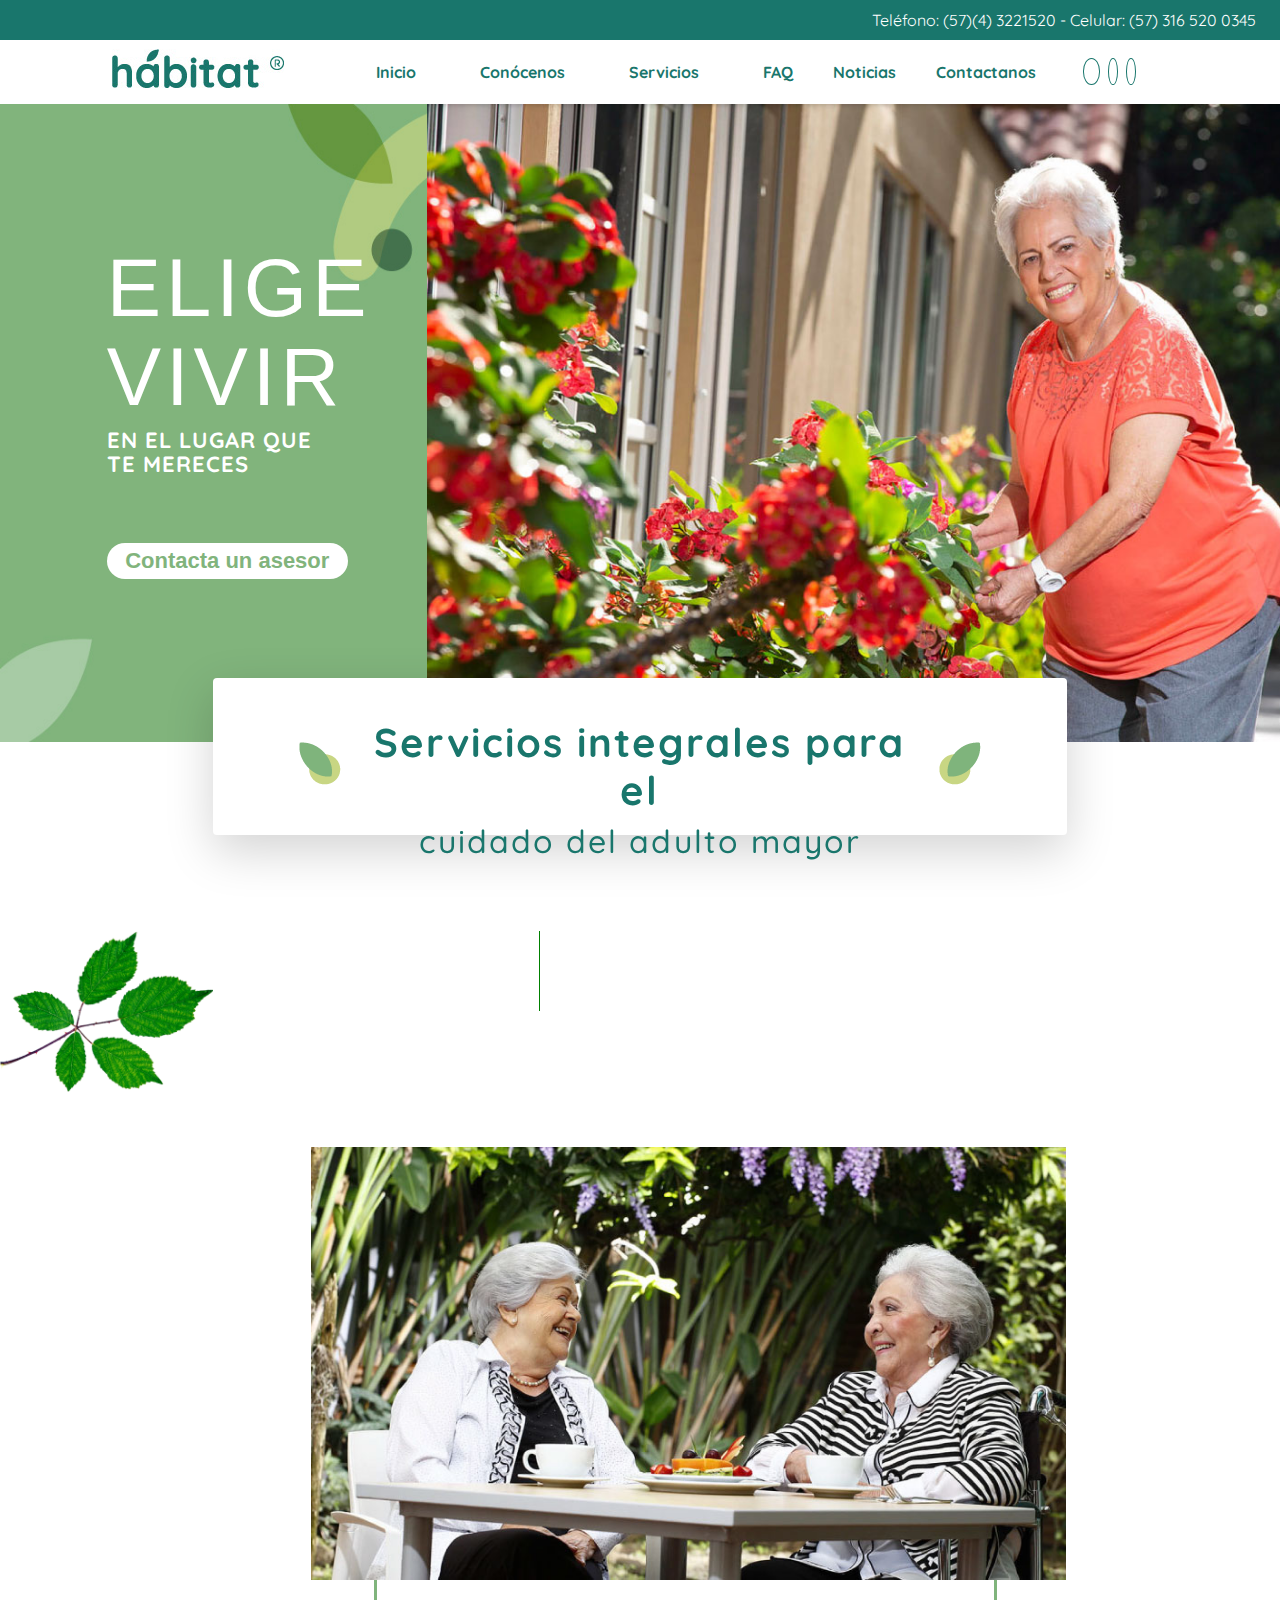
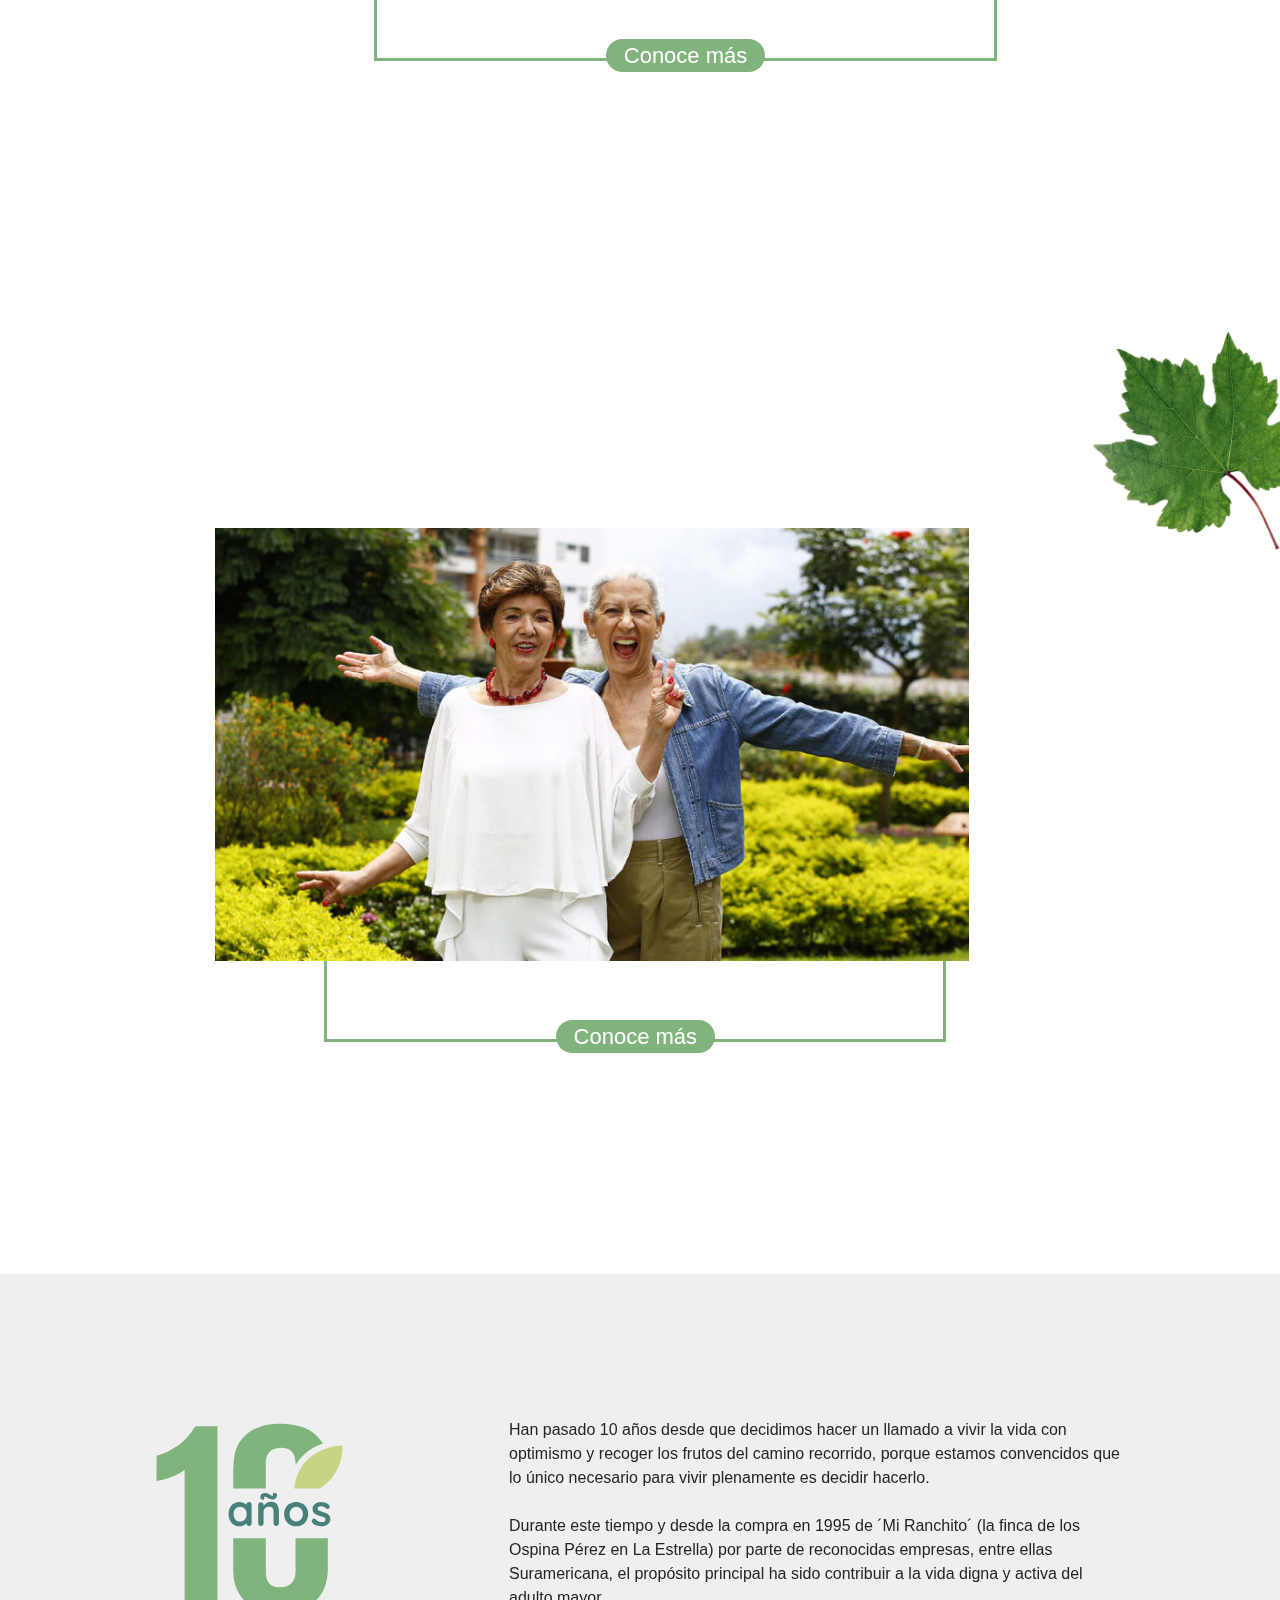
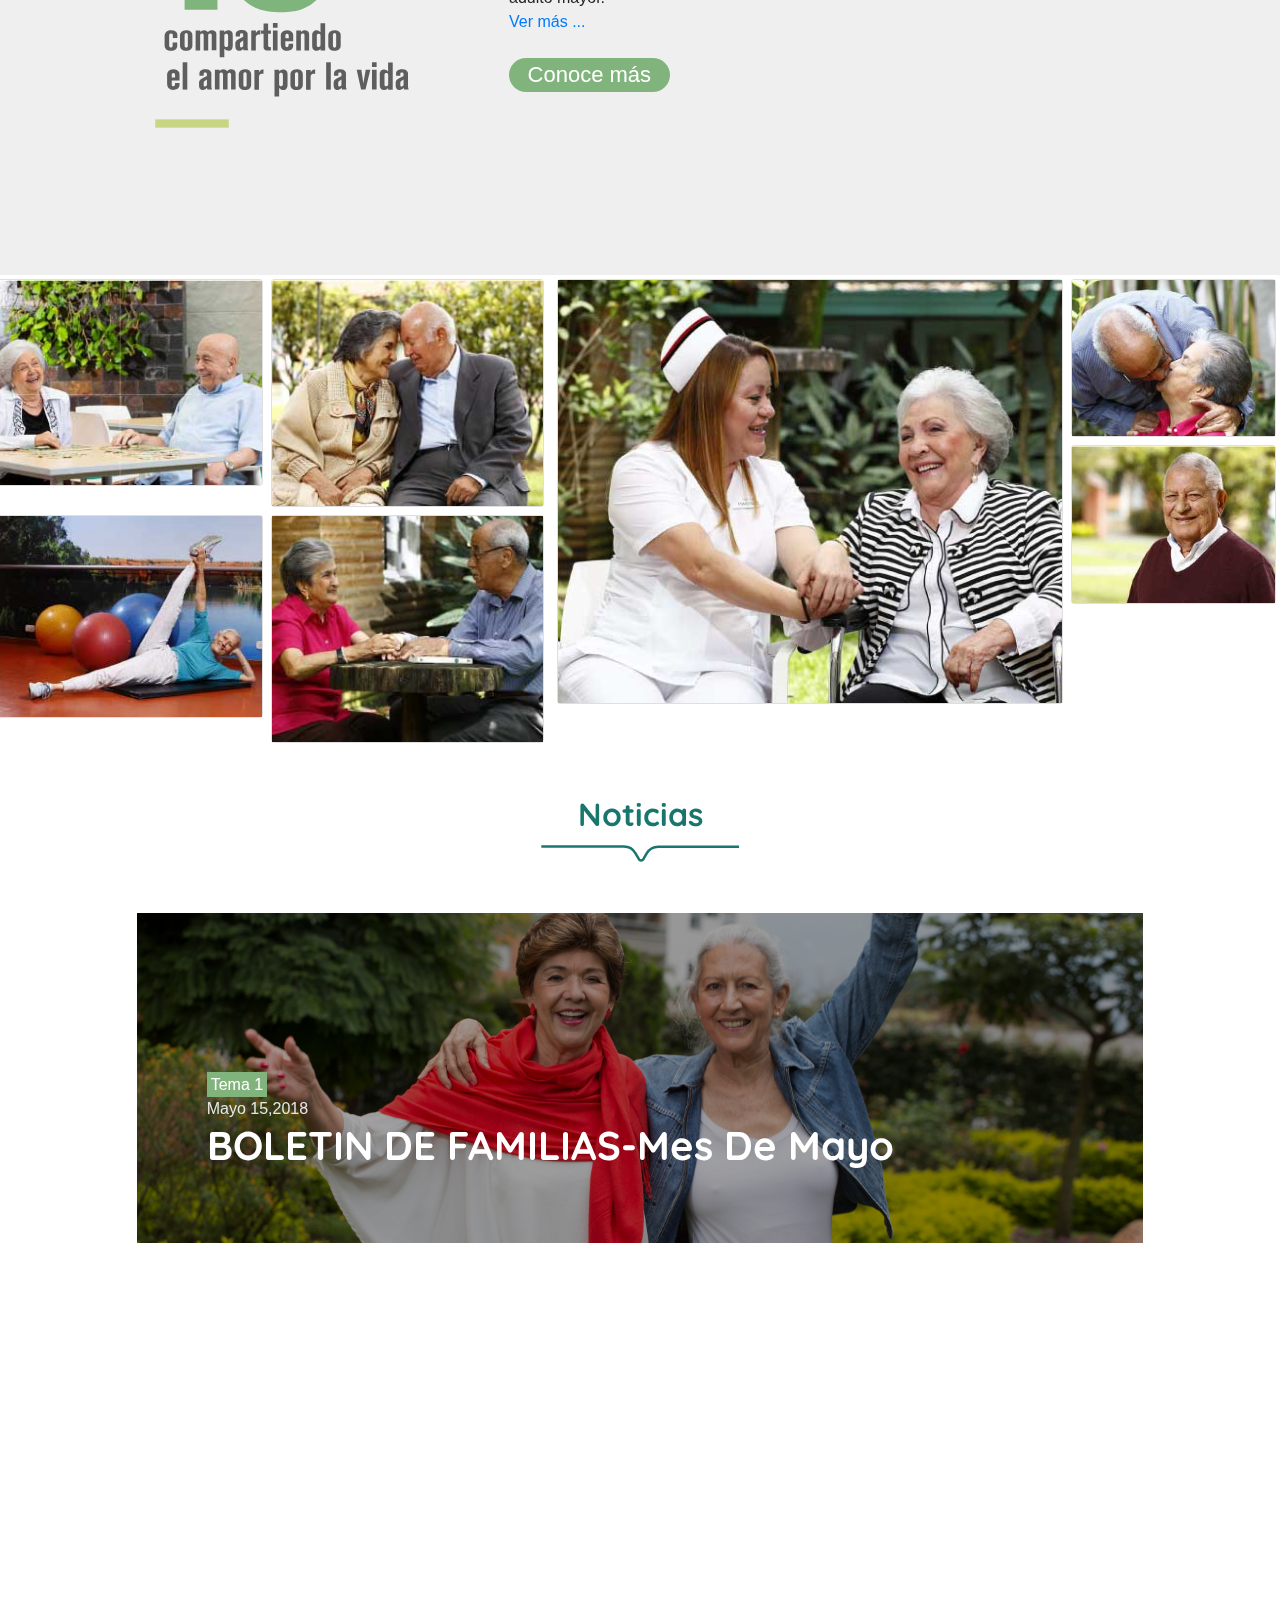
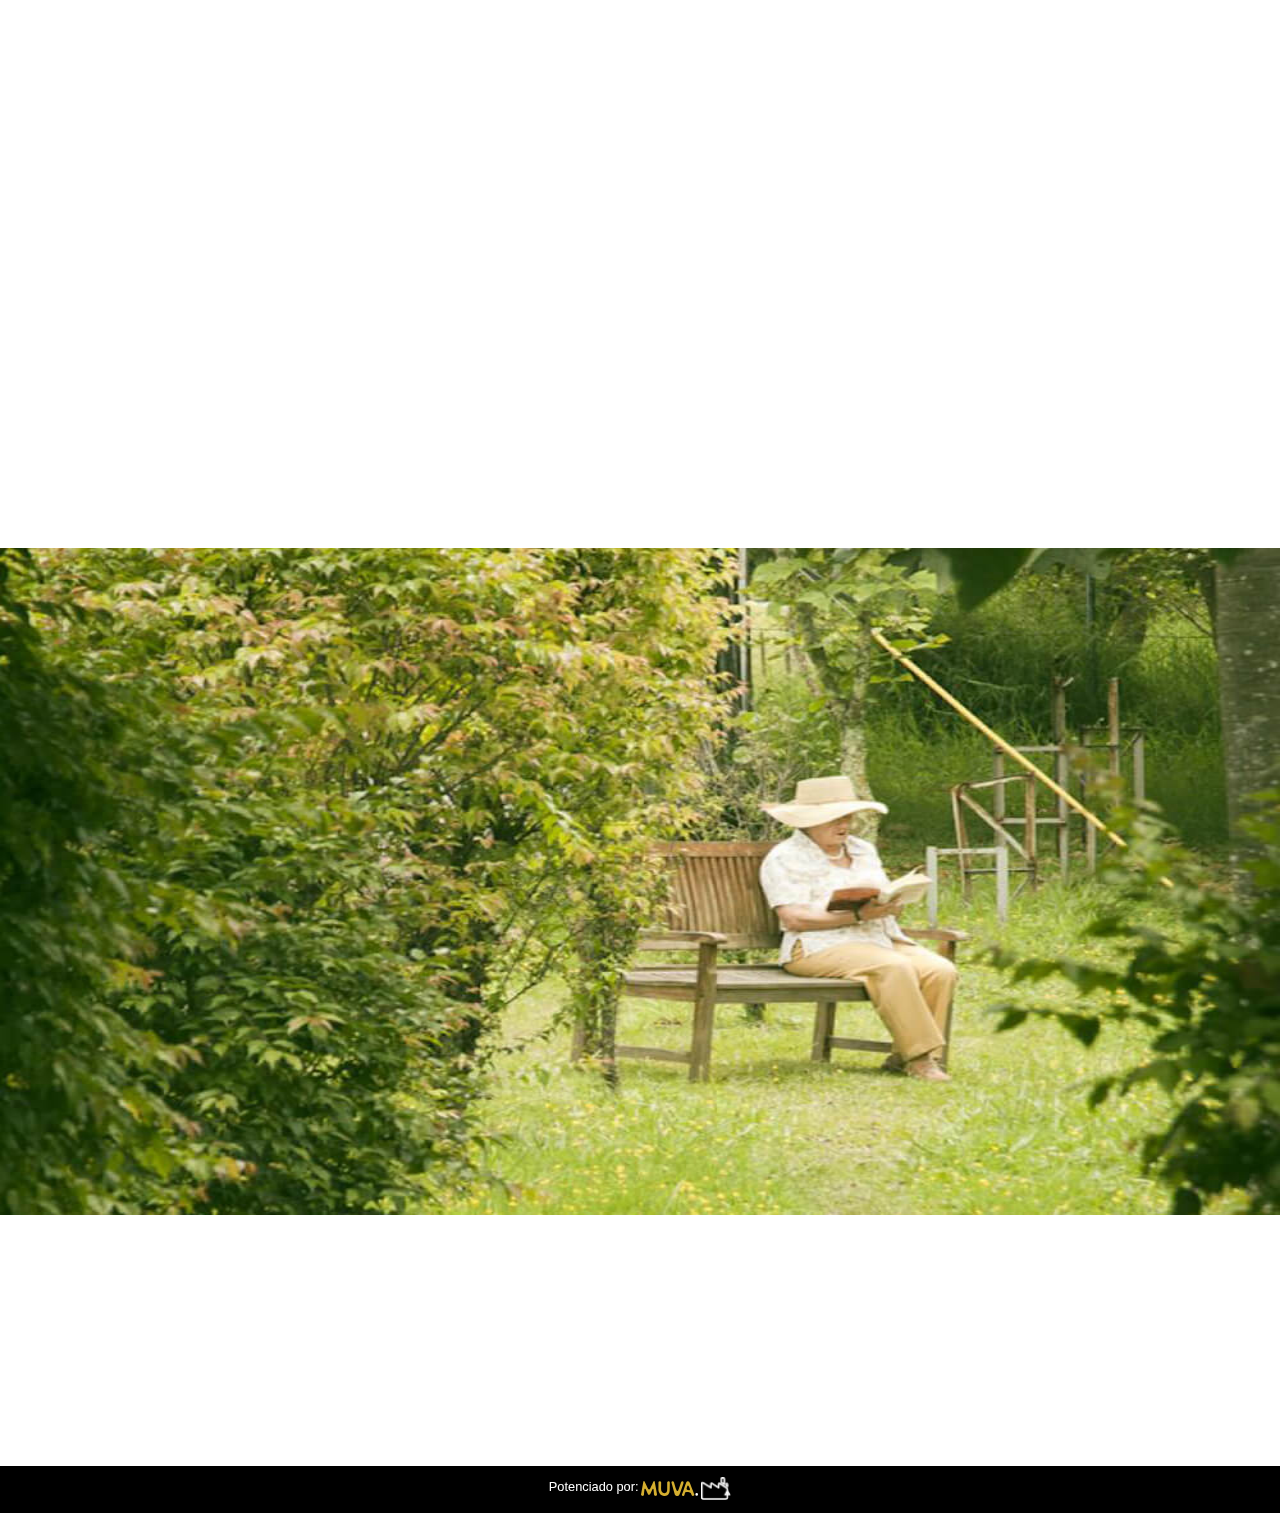
==== commit c78f6ba3: "ajustando responsive mas interno 2 pasada" ====
--- a/index.html
+++ b/index.html
@@ -3,8 +3,9 @@
 <head>
 	<meta charset="utf-8">
 	<title>Tu Hábitad</title>
+	 <link href="https://fonts.googleapis.com/css?family=Quicksand&display=swap" rel="stylesheet">
 	<link href="https://fonts.googleapis.com/css?family=Montserrat&display=swap" rel="stylesheet">
-     <link href="https://fonts.googleapis.com/css?family=Quicksand&display=swap" rel="stylesheet">
+    
 	<link rel="stylesheet" type="text/css" href="css/styles.css">
 	<link rel="stylesheet" type="text/css" href="css/styless.css">
 	<link rel="stylesheet" type="text/css" href="dist/aos.css">
@@ -21,7 +22,7 @@
       <div class="container-fluid sticky-top" >
 
       	  <div class="verde py-2 pr-4 d-flex align-items-center justify-content-end  row 
-      	   text-white quicksand ">
+      	   text-white quicksand inicio">
 				<i class="fas fa-phone" style=" transform: rotate(90deg); margin-right: 10px;"></i>Teléfono: (57)(4) 3221520 - Celular: (57) 316 520 0345
 							
 	   	</div>
@@ -37,7 +38,7 @@
 		    <span class="navbar-toggler-icon "></span>
 		  </button>
 		  <div class="collapse navbar-collapse ml-md-5 bg-white " id="navbarNavDropdown">
-		    <ul class="navbar-nav ml-md-5 bg-white">
+		    <ul class="navbar-nav ml-md-5 bg-white ">
 			      <li class="nav-item active ">
 			        <a class="letra-verde nav-link  font-bold quicksand " href="#" >Inicio <span class="sr-only ">(current)</span></a>
 			      </li>
@@ -90,13 +91,13 @@
 
 
 <body>
-	 <section>
+	 <section >
 	 	
-		<div class="container-fluid" >
+		<div class="container-fluid" style="overflow: hidden;">
 			
 			<div class="row">
 				
-				<div class="col-12  col-md-4 col-lg-4 p-0  position-relative" >
+				<div class="col-12  col-md-4 col-lg-4 p-0  position-relative" data-aos="fade-right" >
 					 <img src="img/head-left.jpg" class="w-100 h-100" id="head-1">
 					 <div class="head-left-letras">
 					 	<div class="d-inline-block letricas">
@@ -104,7 +105,7 @@
 				          <h6 class="text-white text-md-left quicksand font-bold en-el-lugar">EN EL LUGAR QUE<br>TE MERECES</h6>	
 				          <div class="text-md-left mt-md-5 mx-auto font-bold">
         					
-							<a href="#" class="contacto">Contacta un asesor</a>
+							<div class="mt-n5 mt-md-5"><a href="#" class="contacto">Contacta un asesor</a></div>
 
                         </div>				
 				        </div>
@@ -112,7 +113,7 @@
 					 </div>
 				</div>
 		  <div class="col-12 col-sm-12 col-md-8 col-lg-8 p-0  position-relative" 
-			 >
+			 data-aos="fade-left">
 					 <img src="img/head-right.jpg" class="w-100 h-100" style="width: 100%;">
 					
 				</div>
@@ -120,25 +121,25 @@
 			</div>
 
 		</div>
-	    <div class="container-fluid servicios mt-n5">
-			
-			<div class="row justify-content-center">
-				
-				<div class="col-12 col-md-8 shadow-lg p-3 mb-5 bg-white rounded " style="height: 157px;">
+	    <div class="container-fluid servicios mt-md-n5">
+			
+			<div class="row justify-content-center ">
+				
+				<div class="col-12 col-md-8 shadow-lg p-3 mt-md-n3 mb-5 bg-white rounded " style="height: 157px; ">
 				
 				  <div class="row justify-content-center">
 				  	
-                       <div class="d-none  d-md-inline col-md-2  w-100 h-100 text-right mt-5">
+                       <div class="d-none  d-xl-inline col-xl-2  w-100 h-100 text-right mt-5 ">
                     	<img src="img/vineta-left-tittle.png">
                     </div>
-                     <div class="col-12 col-md-8 w-100 h-100 text-center mt-4">
+                     <div class="col-12 col-xl-8 w-100 h-100 text-center mt-4">
                     	 
-			            <h3 class="text-1">Servicios integrales para el</h3>
+			            <h3 class="text-1 font-bold">Servicios integrales para el</h3>
 			          
 			            <h5 class="text-2">cuidado del adulto mayor</h5>
 			        </span>
                     </div>
-                    <div class="d-none d-md-inline col-md-2  w-100 h-100 mt-5">
+                    <div class="d-none d-xl-inline col-xl-2  w-100 h-100  mt-5">
                     	<img src="img/vineta-right-tittle.png">
                     </div>  
 				  </div>	
@@ -149,21 +150,22 @@
 
 
 		</div>
-		<div class="container-fluid">
+	<!--  seccion de servicios recidemciales -->
+		<div class="container-fluid mt-5">
 			
 
 			<div class="row">
 				
-				<div class=" col-12 col-md-2 " style="overflow: hidden;">
-					<img src="img/sqn-left.png" class="mr-5 ">
+				<div class=" col-12 col-md-2  hoja-1 ajustar-margen " >
+					<img src="img/sqn-left.png" class=" w-100 ">
 
 
 				</div>
 				<div class=" col-12 col-md-8 ">
 			        <div class="col-12 col-md-6 text-left ">
 			          <div class="d-inline-block pr-4 pb-2 borde-right-green" data-aos="fade-down">
-			            <h2 class="text-1">SERVICIOS</h2>
-			            <h3 class="text-2 ">Residenciales</h3>
+			            <h2 class="text-secondary font-bold akzidenzgroteskbq  tittle-h2">SERVICIOS</h2>
+			            <h3 class="text-secondary  font-custom quicksand tittle-h3">Residenciales</h3>
 			            
 			          </div>
 						<div class="vl col-2 "></div>
@@ -171,9 +173,9 @@
 				   <div class="float-left d-none d-md-inline col-xl-7 col-md-6  verdee" data-aos="fade-down"></div>
 
 				   <div class="float-right col-xl-5 col-md-6 col-sm-10 col-12 ">
-		            <ul class="list-group aos-init aos-animate" data-aos="fade-down">
-		              <li class="list-group-item border-0 quicksand font-bold gray-color"><span><img class="pr-2" src="img/vineta-left.png" alt=""></span>Residencia permanente</li>
-		              <li class="list-group-item border-0 quicksand font-bold gray-color"><span><img class="pr-2" src="img/vineta-left.png" alt=""></span>Residencia temporal</li>
+		            <ul class="list-group aos-init aos-animate ml-2 " data-aos="fade-down">
+		              <li class="list-group-item  quicksand font-bold text-secondary"><span><img class="pr-2" src="img/vineta-left.png" alt=""></span>Residencia permanente</li>
+		              <li class="list-group-item border-0 quicksand font-bold text-secondary"><span><img class="pr-2" src="img/vineta-left.png" alt=""></span>Residencia temporal</li>
 		            </ul>
 		          </div>
 		         <div class="col-xl-11 z-2 col-md-11 col-12 float-right p-0 position-relative text-center pl-2 img-abuelas">
@@ -181,11 +183,11 @@
 		            
                     <div class="position-relative caja-verde col-xl-10 col-md-10 col-11">
 					
-						<div class="div-conocer-mas">
+						<div class="div-conocer-mas ">
 							<a href="#" class="conocer-mas">Conoce más</a>
 						</div>
 	              </div>
-                   <img class="img-fluid w-100 img-abuelas " src="img/servicio-img.jpg" >
+                 <img class="img-fluid w-100 img-abuelas " src="img/servicio-img.jpg" >
 
 
                  </div>
@@ -194,7 +196,7 @@
 
 		</div>
 
-	  <div class="container-fluid ">
+	  <div class="container-fluid mt-5  mt-lg-n5">
 			
 
 			<div class="row">
@@ -205,13 +207,13 @@
 
 				</div>
 				<div class=" col-12 col-md-8 ">
-			        <div class="col-12 col-md-12 text-right">
+			        <div class="col-12 col-md-12 text-right mt-5">
 			         
 			          <div class="d-inline-block    " data-aos="fade-down">
-			             <div class="vl col-2  "></div>
-			              <div class="col-10 float-right ">
-			              	<h2 class="text-1 ">SERVICIOS</h2>
-			                <h3 class="text-2 ">Adicionales</h3>
+			             <div class=" vl col-md-2  "></div>
+			              <div class="col-10  float-right ">
+			              	<h2 class="text-secondary font-bold akzidenzgroteskbq  tittle-h2 ">SERVICIOS</h2>
+			                <h3 class="text-secondary  font-custom quicksand tittle-h3">Adicionales</h3>
 
 			              </div>
 			            
@@ -223,13 +225,13 @@
 				   
 				   <div class="float-left col-xl-5 col-md-6 col-sm-10 col-12 ">
 		            <ul class="list-group aos-init aos-animate text-right" data-aos="fade-down">
-		              <li class="list-group-item border-0 ">
+		              <li class="list-group-item border-0 quicksand font-bold text-secondary">
 
 		              	Centro Dia
 						<span><img class="pr-2" src="img/vineta-left.png" alt=""></span>
 		              </li>
-		              <li class="list-group-item border-0 quicksand font-bold gray-color">      	Centro De acondicionamiento<span><img class="pr-2" src="img/vineta-left.png" alt=""></span>
-		              	<p class="text-center">funcional y de rehabilitacion</p>
+		              <li class="list-group-item border-0 quicksand font-bold text-secondary">      	Centro De acondicionamiento<span><img class="pr-2" src="img/vineta-left.png" alt=""></span>
+		              	<p class="text-center quicksand font-bold text-secondary">funcional y de rehabilitacion</p>
 						 
 		              </li>
 		            </ul>
@@ -246,9 +248,9 @@
 
                  </div>
 				</div>
-				<div class=" col-12 col-md-2 " style="overflow: hidden;">
-					
-					<img src="img/sqn-right.png" class="ml-3">
+				<div class=" col-12 col-md-2 mt-5 ajustar-margen hoja-2" style="overflow: hidden;">
+					
+					<img src="img/sqn-right.png" class="ml-4 w-100">
 
 				</div>
 			</div>
@@ -256,7 +258,7 @@
 	  </div>
 			
 	  <!-- seccion de informacion de la empresa con imagen de 10 años -->
-		<div class="container-fluid info-empresa p-md-5">
+		<div class="container-fluid info-empresa mt-5 mt-md-n5 p-md-5">
 			
 		      <div class="container p-5 ">
 				
@@ -279,56 +281,98 @@
 		</div>
       <!-- fin de seccion de informacion de la empresa con imagen de 10 años -->
 
-    <!-- seccion de imagenes de abuelos -->
-	 
-	 <div class="container-fluid">
-	 	
-		<div class="row">
-			
-			<div class="col-md-5 h-100">
-				<div class="row ">
-
-					<div class=" col-md-6 "><img src="img/gall-1.jpg" class="img-fluid  h-100"></div>
-				    <div class="  col-md-6  "><img src="img/gall-3.jpg" class="img-fluid  h-100"></div>
-
-			   </div>
-			   <div class="row pt-2 ">
-
-					<div class="col-md-6 "><img src="img/gall-2.jpg" class="h-lg-100 img-fluid"></div>
-				    <div class=" col-md-6 "><img src="img/gall-4.jpg" class="h-lg-100 img-fluid" ></div>
-
-			   </div>
-				
-			</div>
-			<div class="col-md-4">
-				<div class=" h-lg-100 text-center "><img src="img/gall-5.jpg" class="h-lg-100 img-fluid"></div>
-			</div>
-			<div class="col-12 col-md-3 ">
-				<div class="col-12"><img src="img/gall-6.jpg" class="h-lg-100 img-fluid"></div>
-				<div class="col-12"><img src="img/gall-7.jpg" class="h-lg-100 img-fluid"></div>
-			</div>
-		</div>
-
-	 </div>	
+
+    
+
+		<div class="container-fluid " >
 		
-
-    <!-- fin de seccion de imagenes de abuelos -->
-
+		  <div class="row">
+		  	
+				<div class="col-12 col-md-5  ajustar-margen pt-md-1">
+
+					<div class="row">
+						
+						<div class="col-12 col-md-6 p-5 p-md-0 pr-md-1 ">
+							
+							<div class="card ">
+							 <img src="img/gall-1.jpg" class=" p-md-0">
+							</div>
+						</div>
+					   <div class="col-12 col-md-6 p-5 p-md-0 pl-md-1 pr-md-1">
+					       <div class="card">
+					         <img src="img/gall-3.jpg" class=" p-md-0" >  
+					       </div> 
+
+						</div>
+					</div> 
+					<div class="row">
+						
+						<div class="col-12 col-md-6 p-5 p-md-1 pt-md-2">
+							
+							<div class="card ">
+							 <img src="img/gall-2.jpg" class=" p-md-0">
+							</div>
+						</div>
+					   <div class="col-12 col-md-6 p-5 p-md-1 pt-md-2">
+					       <div class="card">
+					         <img src="img/gall-4.jpg" class=" p-md-0" >  
+					       </div> 
+
+						</div>
+					</div> 
+
+				</div>
+				<div class="col-12  col-md-5  p-5 pt-md-1 pr-md-1 pb-md-0 pl-md-4 ">
+					  <div class="card">
+					         <img src="img/gall-5.jpg" class=" p-md-0" >  
+					   </div>
+				</div>
+				<div class="col-12 col-md-2  ">
+				   
+				     <div class="row p-5 p-md-1">
+				     	
+						<div class="col-12 card  ajustar-margen">
+					       <img src="img/gall-6.jpg" class=" p-md-0" >  
+					   </div>
+						
+				     </div>
+					 <div class="row p-5 p-md-1">   
+						<div class="col-12 card ajustar-margen">
+					        <img src="img/gall-7.jpg" class=" p-md-0 ">  
+					   </div>
+				     </div>
+						 	 
+					    
+
+			    </div>
+
+		  </div>
+
+
+		</div>
+		<!-- fin de seccion de imagenes de abuelos -->
     <!-- noticias de abuelos -->
 
-	<div class="container-fluid">
+	<div class="container-fluid ">
 		  <div class="text-center">
-		  	<h1 class="mt-5">Noticias </h1>
+		  	<h2 class="mt-5 letra-verde font-bold quicksand ">Noticias </h2>
 			<img srcset="img/borde-btn.svg" style="width: 200px;" >
 		  </div>
 			 
 
 		<div class="row">
 			
-			<div class="col-10 mx-auto " style="height: 330px">
-
-				<div class="col-12 imagen-not">
-                <img src="img/2-min.jpg" class="img-fluid img-noticia" ></div>
+			<div class="col-10 mx-auto pt-5 " style="height: 330px">
+
+			   <div class="col-12 imagen-not ">
+                <img src="img/2-min.jpg" class="img-fluid img-noticia" >
+				 <div class="texto-noticia">
+				 	
+						<a href="#" class="boton-verde text-white p-1">Tema 1</a>
+						<p class="text-light" style="opacity: .9;">Mayo 15,2018</p>
+						<h1 class="mt-n3 font-bold quicksand text-white">BOLETIN DE FAMILIAS-Mes De Mayo</h1>
+				 </div>
+               </div>
 				
 			</div>
 			
@@ -338,52 +382,52 @@
 	</div>	
 	
     <!-- fin de noticias de abuelo-->
-       <div class="container-fluid mt-5">
+       <div class="container-fluid mt-5  pt-md-5" data-aos="fade-down" >
        	
 			
 				
 				<div class="row">
 					
-					<div class="col-10 mx-auto ">
+					<div class="col-10 mx-auto " >
 						
 
 						<div class="card-deck" style="width: 100%; margin:0 auto">
 								  <div class="card">
 								    <img src="img/abuelo1.jpg" class="card-img-top" alt="...">
-								    <div class="card-body">
-								      <h5 class="card-title">Card title</h5>
-								      <div class="card-footer">
-								      <small class="text-muted">Last updated 3 mins ago</small>
+								    <div class="card-body ajustar-margen mt-3 pl-2">
+								      <a href="#" class="boton-verde text-white p-1 ">Tema 1</a>
+								      <div class="card-footer ajustar-margen pt-1">
+								      <small class="text-muted font-bold quicksand ">Mayo 10,2018</small>
 								    </div>
-								      <p class="card-text ">Evento academico con Tena.</p>
+								      <p class="card-text font-bold akzidenzgroteskbq ">Evento academico con Tena.</p>
 								    </div>
 								    
 								  </div>
 								  <div class="card">
 								    <img src="img/abuelo2.jpg" class="card-img-top" alt="...">
-								    <div class="card-body">
-								      <h5 class="card-title">Card title</h5>
-								      <div class="card-footer">
-								      <small class="text-muted">Last updated 3 mins ago</small>
+								    <div class="card-body pl-2">
+								      <a href="#" class="boton-verde text-white p-1 ">Tema 1</a>
+								      <div class="card-footer ajustar-margen pt-1">
+								      <small class="text-muted font-bold quicksand ">Mayo 5,2018</small>
 								    </div>
-								      <p class="card-text">Lorem ipsum dolor sit amet,<br> consectetur adipisicing elit.</p>
+								      <p class="card-text font-bold akzidenzgroteskbq">Lorem ipsum dolor sit amet,<br> consectetur adipisicing elit.</p>
 								    </div>
 								    
 								  </div>
 								  <div class="card">
 								    <img src="img/abuelo3.jpg" class="card-img-top" alt="...">
-								    <div class="card-body">
-								      <h5 class="card-title">Card title</h5>
-								      <div class="card-footer">
-								      <small class="text-muted">Last updated 3 mins ago</small>
+								    <div class="card-body pl-2">
+								      <a href="#" class="boton-verde text-white p-1 ">Tema 1</a>
+								      <div class="card-footer ajustar-margen pt-1">
+								      <small class="text-muted">Mayo 1,2018</small>
 								    </div>
-								      <p class="card-text">Lorem ipsum dolor sit amet,<br> consectetur adipisicing elit.</p>
+								      <p class="card-text  font-bold akzidenzgroteskbq">Lorem ipsum dolor sit amet,<br> consectetur adipisicing elit.</p>
 								    </div>
 								    
 								  </div>
 								</div>
 
-							<div class="text-center mt-5"><a href="#" class="conocer-mas ">ver todos</a></div>
+							<div class="text-center mt-5 "><a href="#" class="conocer-mas  font-bold quicksand">ver todos</a></div>
 
 					</div>
 
@@ -401,29 +445,29 @@
 
        <!-- logos de empresa -->
 
-        <div class="container-fluid mt-md-5 " style="height: 200px;">
+        <div class="container-fluid mt-md-5 " style="height: 200px;" data-aos="fade-down">
         	
 			<div class="row">
 				
-				<div class="col-12 col-md-6 mt-md-5">
-					 <h1  class="text-center">Aliado</h1>
-				</div>
-				
-				<div class="col-12 col-md-6  mt-md-5 ">
+				<div class="col-12 col-lg-6 mt-md-5 ">
+					 <h3  class="text-center letra-verde p-3">Aliado</h3>
+				</div>
+				
+				<div class="col-12 col-lg-6  mt-md-5  ">
 					<div class="linea-vertical">
-					<div class="float-md-left ml-md-5 text-center text-md-none"><img src="img/tena.png" class="w-md-100"></div>
-					<div class="text-center text-md-none"><img src="img/logo-univ.png" class=" ml-md-5" ></div>
+					<div class="float-md-left ml-md-5  text-center text-lg-none"><img src="img/tena.png" class="w-md-100 ml-md-5 ml-lg-0"></div>
+					<div class="text-center text-md-none "><img src="img/logo-univ.png" class="ml-md-5 ml-lg-0 ml-xl-5" ></div>
 				</div>
 
 			</div>
 
         </div>
 		</div>
-		<div  class="container-fluid  " style="clear:both;width:100%;background-color: rgb(239,239,239);" >
+		<div  class="container-fluid  mt-5 m-md-0" style="clear:both;width:100%;background-color: rgb(239,239,239);" data-aos="fade-down">
 			
 			<div class="row">
 				 <div class="col-md-10 mx-auto pt-5 pb-5">
-				   <div class="row">
+				   <div class="row ">
 				 	    <div class="  col-12 col-md-5 ml-md-n5  text-md-right text-center">
 				 		 <img src="img/filial.png" class="filial">
 				 	    </div>
@@ -445,48 +489,49 @@
 		 	
 			<div class="row contacto-empresa">
 				
-			   <div class="col-md-10 mx-auto ">
+			   <div class="col-md-10 mx-auto " data-aos="fade-right">
 			   	
                     <div class="row">
                        	 <div class="col-12 col-md-5 mt-md-5   ">
 					
-							<div><img src="img/contacto-1.jpg" class="w-100 ml-md-3 mt-md-5"></div>
+							<div><img src="img/contacto-1.jpg" class="w-100 ml-md-3 mt-md-5 p-4 p-md-0"></div>
 								
 				         </div>
-				<div class="col-12 col-md-7  float-right  " style="margin: 0;padding:0;">
-					
-						<form class="bg-white  mt-md-5 pl-md-5 pr-md-5 pt-md-5 pb-3 ">
+				<div class="col-12 col-md-7  float-right  " style="margin: 0;padding:0;" data-aos="fade-left">
+					
+						<form class="bg-white p-5  p-md-0 pb-md-5 mt-md-5 pl-md-5 pr-md-5 pt-md-5 pb-3 ">
 							  <div class="form-row">
 							    <div class="form-group col-md-12 w-100">
 							     
 							      <input type="text" class="form-control"
-							       placeholder="Nombre(Obligatorio)" required>
+							       placeholder="  Nombre(Obligatorio)" required>
 							    </div>
 							    <div class="form-group col-md-12">
 							      
-							      <input type="email" class="form-control" id="inputPassword4" placeholder="Correo Electronico(Obligatorio)" required>
+							      <input type="email" class="form-control" id="inputPassword4" placeholder="  Correo Electronico(Obligatorio)" required>
 							    </div>
 							  </div>
 							  <div class="form-row">
-							  <div class="form-group col-6">
+							  <div class="form-group col-12 col-md-6">
 							   
-							    <input type="text" class="form-control" id="inputAddress" placeholder="Telefono(obligatorio)" required>
+							    <input type="text" class="form-control" id="inputAddress" placeholder="  Telefono(obligatorio)" required>
 							  </div>
-							  <div class="form-group col-6">
+							  <div class="form-group col-12 col-md-6">
 							    
-							    <input type="text" class="form-control" id="inputAddress2" placeholder="Celular(obligatorio)" required>
+							    <input type="text" class="form-control" id="inputAddress2" placeholder="  Celular(obligatorio)" required>
 							  </div>
 							    </div>
 							  <div class="form-row">
 							    <div class="col-12">
-							    	 <textarea name="mensaje" cols="40" rows="10" class="wpcf7-form-control wpcf7-textarea float-left col-md-12 input-area" aria-invalid="false" placeholder="Mensaje"></textarea>
+							    	 <textarea name="  mensaje" cols="40" rows="10" class="wpcf7-form-control wpcf7-textarea float-left col-md-12 input-area" aria-invalid="false" placeholder="Mensaje"></textarea>
 							    </div>
 							  </div>
-							  <div class="col-12 d-inline-block text-left pt-0 custom-control custom-checkbox my-1 mr-sm-2 ml-3">
+							  <div class="col-12 d-inline-block text-left  custom-control custom-checkbox my-1 mr-sm-2 ml-3 mt-n5">
 						      <span class="wpcf7-form-control-wrap aceptar"><span class="wpcf7-form-control wpcf7-acceptance"><span class="wpcf7-list-item"><input type="checkbox" name="aceptar" value="1" aria-invalid="false" class="custom-control-input"></span></span></span><br>
-						      <label class="custom-control-label gray-color-gnd" for="cbox"><a target="_blank" class="no-decoration hover-green-light" style="color:#949493" href="/politica-proteccion-de-datos-habitat-adulto-mayor">Acepto la política de términos y condiciones</a></label>
+						      <label class="custom-control-label gray-color-gnd" for="cbox"><a target="_blank" class="no-decoration  hover-green-light" style="color:#949493" href="/politica-proteccion-de-datos-habitat-adulto-mayor"> Política de términos y condiciones</a></label>
 						  </div>
-							  <button type="submit" class="btn btn-primary mt-2">Sign in</button>
+						      <div class="mt-3 "><a href="#" class="enviar font-bold quicksand ">Enviar</a></div>
+							  
 						</form>
 							
 				         </div>
@@ -500,9 +545,10 @@
 		 </div>
 		
 		<!-- fin de formulario de  contactenos -->
+		 
 	 </section>
-
-
+	 <div class="d-inline-block d-md-none"> <br><br><br><br><br><br><br><br><br><br><br><br><br><br><br><br></div>
+    
 
 
 
@@ -519,27 +565,99 @@
   
  
 </body>
-<footer>
-	
-		<div class="container-fluid footer-final">
+  <footer>
+  	     <div class="container-fluid footer-final pl-5" data-aos="fade-down">
 			
 			<div class="row">
 				
-				<div class="col-4 text-center">
+				<div class="col-12 col-md-4 text-center pl-5">
 					 
-					<div class="p-md-5"><img src="img/logo-footer.jpg" style="width: 182px;"></div>
-				</div>
-				<div class="col-4 text-center">
-					
-					dfgfdgdfgfd
-				</div>
-				<div class="col-4 text-center">
-					
-					dfgfdgdfgfd
-				</div>
-			</div>
-
-		</div>
-
-</footer>
+					<div class="pt-5 p-md-5 text-center text-md-left">
+						<img src="img/logo-footer.jpg" >
+						<p class="font-bold quicksand text-white mt-md-2">Politica Proteccion de Datos</p>
+						<hr class="bg-white">
+						<div class="row">
+							<div class="col-5 col-md-2 ml-n5 ml-md-0 text-right text-md-left ">
+								<img src="img/icono-msj.jpg" class="">
+										
+							</div>
+							<div class="col-7 col-md-10 text-left">
+								<p class=" ml-n3 ml-md-n4 pl-2 font-bold quicksand text-white">lineaetica@tuhabit.co</p>
+							</div>		
+						</div>
+					</div>
+				</div>
+				<div class="col-12 col-md-4 pt-2 pl-5 text-center text-md-left">
+					<div class="pt-5">
+						<h5 class="font-bold quicksand text-white">CONTÁCTANOS</h5>
+					</div>
+					<div class="row ">
+							<div class="col-5 col-md-2 ml-n5 ml-md-0 text-right text-md-left">
+								<img src="img/icono-telf.jpg" class="">
+										
+							</div>
+							<div class="col-7 col-md-10 text-left">
+								<p class="ml-n3 ml-md-n5 pl-md-2 font-bold quicksand text-white">Telefono (57) (4) 3221520</p>
+							</div>		
+					</div>
+					<div class="row">
+							<div class="col-5 col-md-2 ml-n5 ml-md-0 text-right text-md-left">
+								<img src="img/icono-telf.jpg" class="">
+										
+							</div>
+							<div class="col-7 col-md-10 text-left">
+								<p class=" ml-n3 ml-md-n5 pl-2 font-bold quicksand text-white">Telefono (57) 316 520 0345</p>
+							</div>		
+					</div>
+					<div class="row">
+							<div class="col-5 col-md-2 ml-n5 ml-md-0 text-right text-md-left">
+								<img src="img/icono-msj.jpg" class="">
+										
+							</div>
+							<div class="col-7 col-md-10 text-left">
+								<p class=" ml-n3 ml-md-n5 pl-2 font-bold quicksand text-white">comercial@@tuhabit.co</p>
+							</div>		
+					</div>
+					<p class="font-bold quicksand text-white">Medellin - Antioquia , Colombia</p>
+					
+				</div>
+				<div class="col-12 col-md-4 p-5 ml-n5">
+					
+					<div class="row ">
+							
+					  <div class="redes-sociales-1 ml-md-0  col-12 pr-4 pl-3 ">
+			      	   <div class="text-center text-md-left">
+				        <a class="ml-md-0 " href="#" title="Habitat en Facebook" target="_blank"><i class="green-color bg-white fab fa-facebook-f"></i></a>
+				      	<a class="ml-md-3" href="" title="" target="_blank"><i class="green-color bg-white fab fa-instagram"></i></a>
+				      	<a class="ml-md-3" href="#" title="Habitat en Youtube" target="_blank"><i class="green-color bg-white fab fa-youtube"></i></a>
+				      </div>
+						<h4 class="font-bold quicksand text-white mt-3 text-md-left text-center">Visítanos</h4>
+						<div id="direccion" >
+							<p class=" ml-3 mt-2 font-bold quicksand text-white text-md-left text-center">
+								De lunes a Viernes de 9am - 5am <br>
+								Sabados y domingos de 10am a 4pm
+
+							</p>
+						</div>
+			          </div>
+						
+					</div>
+				</div>
+			</div>
+
+		</div>
+		
+		<div class="footer-finalll"  style="overflow: hidden;" >
+ 			     
+				    <div class="pt-2" >
+				      	 <p class="text-danger"><small>Potenciado por:<small></p>
+				      	 <img src="img/Muva.png" srcset="img/Muva.svg" >
+				      	 <img src="img/Ico-Desarrollo.png" style="width: 30px;">
+				  </div>
+				      
+
+	  </div>
+
+  </footer>
+
 </html>--- a/css/styless.css
+++ b/css/styless.css
@@ -16,6 +16,12 @@
   -o-transition: all 0.5s !important;
   -webkit-transition: all 0.5s !important;
   transition: all 0.5s !important;
+}
+
+@media (min-width: 200px) and (max-width: 450px) {
+  .inicio {
+    font-size: 10px !important;
+  }
 }
 
 @media (min-width: 200px) and (max-width: 600px) {
@@ -51,7 +57,15 @@
   }
 }
 
-@media (min-width: 701px) {
+@media (min-width: 701px) and (max-width: 1100px) {
+  .big-tittle {
+    font-size: 4.0875rem;
+    line-height: 78.37px;
+    letter-spacing: 5px;
+  }
+}
+
+@media (min-width: 1101px) {
   .big-tittle {
     font-size: 5.0875rem;
     line-height: 88.37px;
@@ -125,6 +139,70 @@
 
 .redes-sociales a .fa-youtube:hover {
   color: white;
+  background-color: #c7d685;
+  padding: 3%;
+  border: .09rem  solid;
+  border-radius: 50%;
+}
+
+.redes-sociales-1 a .fa-facebook-f {
+  color: #19766c;
+  padding: 3%;
+  padding-left: 4%;
+  padding-right: 4%;
+  border: .09rem  solid;
+  border-radius: 100%;
+  webkit-transition: all 0.5s !important;
+  -moz-transition: all 0.5s !important;
+  -o-transition: all 0.5s !important;
+  -webkit-transition: all 0.5s !important;
+  transition: all 0.5s !important;
+}
+
+.redes-sociales-1 a .fa-facebook-f:hover {
+  color: #c7d685;
+  background-color: #c7d685;
+  padding: 3%;
+  padding-left: 4%;
+  padding-right: 4%;
+  border: .09rem  solid;
+  border-radius: 50%;
+}
+
+.redes-sociales-1 a .fa-instagram {
+  color: #19766c;
+  padding: 3%;
+  border: .09rem solid;
+  border-radius: 50%;
+  webkit-transition: all 0.5s !important;
+  -moz-transition: all 0.5s !important;
+  -o-transition: all 0.5s !important;
+  -webkit-transition: all 0.5s !important;
+  transition: all 0.5s !important;
+}
+
+.redes-sociales-1 a .fa-instagram:hover {
+  color: #c7d685;
+  background-color: #c7d685;
+  padding: 3%;
+  border: .09rem solid;
+  border-radius: 50%;
+}
+
+.redes-sociales-1 a .fa-youtube {
+  color: #19766c;
+  padding: 3%;
+  border: .09rem  solid;
+  border-radius: 50%;
+  webkit-transition: all 0.5s !important;
+  -moz-transition: all 0.5s !important;
+  -o-transition: all 0.5s !important;
+  -webkit-transition: all 0.5s !important;
+  transition: all 0.5s !important;
+}
+
+.redes-sociales-1 a .fa-youtube:hover {
+  color: #c7d685;
   background-color: #c7d685;
   padding: 3%;
   border: .09rem  solid;
@@ -171,7 +249,17 @@
   }
 }
 
-@media (min-width: 701px) {
+@media (min-width: 701px) and (max-width: 1100px) {
+  .head-left-letras .letricas {
+    position: absolute;
+    left: 15%;
+    top: 3%;
+    width: 100%;
+    text-align: center;
+  }
+}
+
+@media (min-width: 1101px) {
   .head-left-letras {
     width: 100%;
     margin: 0 auto;
@@ -188,14 +276,37 @@
   margin-top: -3%;
 }
 
-.text-1 {
-  letter-spacing: 2px;
-  color: #19766C;
-  font-weight: 700;
-  font-family: 'quicksand', sans-serif;
-  -webkit-box-sizing: border-box;
-  box-sizing: border-box;
-  font-size: 2rem;
+@media (min-width: 200px) and (max-width: 700px) {
+  .text-1 {
+    letter-spacing: 2px;
+    color: #19766C;
+    font-family: 'quicksand', sans-serif;
+    -webkit-box-sizing: border-box;
+    box-sizing: border-box;
+    font-size: 1.7rem;
+  }
+}
+
+@media (min-width: 701px) and (max-width: 1100px) {
+  .text-1 {
+    letter-spacing: 2px;
+    color: #19766C;
+    font-family: 'quicksand', sans-serif;
+    -webkit-box-sizing: border-box;
+    box-sizing: border-box;
+    font-size: 2.2rem;
+  }
+}
+
+@media (min-width: 1101px) {
+  .text-1 {
+    letter-spacing: 2px;
+    color: #19766C;
+    font-family: 'quicksand', sans-serif;
+    -webkit-box-sizing: border-box;
+    box-sizing: border-box;
+    font-size: 2.5rem;
+  }
 }
 
 .text-2 {
@@ -204,6 +315,21 @@
   font-weight: 500;
   font-family: 'quicksand', sans-serif;
   font-size: 2rem;
+}
+
+.tittle-h2 {
+  font-size: 2.5rem;
+  line-height: 40px;
+}
+
+.font-custom {
+  font-weight: 500;
+}
+
+.tittle-h3 {
+  font-size: 2.375rem;
+  line-height: 25px;
+  letter-spacing: 2px;
 }
 
 .elige-vivir {
@@ -241,10 +367,20 @@
   color: white;
 }
 
-.vl {
-  display: inline-block;
-  border-left: 1px solid green;
-  height: 80px;
+@media (min-width: 200px) and (max-width: 800px) {
+  .vl {
+    display: none;
+    border-left: 1px solid green;
+    height: 80px;
+  }
+}
+
+@media (min-width: 801px) {
+  .vl {
+    display: inline-block;
+    border-left: 1px solid green;
+    height: 80px;
+  }
 }
 
 .verdee {
@@ -261,16 +397,16 @@
   background-color: #C7D684;
 }
 
-@media (min-width: 200px) and (max-width: 600px) {
+@media (min-width: 200px) and (max-width: 700px) {
   .img-abuelas {
     position: absolute;
-    top: 0%;
+    top: 5%;
     right: 0%;
     left: 0%;
   }
 }
 
-@media (min-width: 601px) {
+@media (min-width: 701px) and (max-width: 1100px) {
   .img-abuelas {
     position: absolute;
     top: -27%;
@@ -278,15 +414,23 @@
   }
 }
 
-@media (min-width: 200px) and (max-width: 600px) {
+@media (min-width: 1101px) {
+  .img-abuelas {
+    position: absolute;
+    top: -27%;
+    left: .88%;
+  }
+}
+
+@media (min-width: 200px) and (max-width: 700px) {
   .img-abuelas-1 {
     position: absolute;
-    top: 0%;
+    top: 5%;
     right: 0%;
   }
 }
 
-@media (min-width: 601px) {
+@media (min-width: 701px) and (max-width: 1100px) {
   .img-abuelas-1 {
     position: absolute;
     top: -27%;
@@ -294,22 +438,116 @@
   }
 }
 
-.caja-verde {
-  border: 3px solid #80B47C;
-  height: 300px;
-  margin: 0 auto;
-  margin-top: 14%;
-}
-
-.div-conocer-mas {
-  position: relative;
-  margin: 0 auto;
-  margin-top: 45.5%;
+@media (min-width: 1101px) {
+  .img-abuelas-1 {
+    position: absolute;
+    top: -27%;
+    right: 5.22%;
+  }
+}
+
+@media (min-width: 200px) and (max-width: 350px) {
+  .caja-verde {
+    border: 3px solid #80B47C;
+    height: 200px;
+    margin: 0 auto;
+    margin-top: 14%;
+  }
+}
+
+@media (min-width: 351px) and (max-width: 499px) {
+  .caja-verde {
+    border: 3px solid #80B47C;
+    height: 250px;
+    margin: 0 auto;
+    margin-top: 14%;
+  }
+}
+
+@media (min-width: 500px) and (max-width: 700px) {
+  .caja-verde {
+    border: 3px solid #80B47C;
+    height: 350px;
+    margin: 0 auto;
+    margin-top: 14%;
+  }
+}
+
+@media (min-width: 701px) and (max-width: 1100px) {
+  .caja-verde {
+    border: 3px solid #80B47C;
+    height: 300px;
+    margin: 0 auto;
+    margin-top: 14%;
+  }
+}
+
+@media (min-width: 1101px) {
+  .caja-verde {
+    border: 3px solid #80B47C;
+    height: 300px;
+    margin: 0 auto;
+    margin-top: 14%;
+  }
+}
+
+@media (min-width: 200px) and (max-width: 350px) {
+  .div-conocer-mas {
+    position: relative;
+    margin: 0 auto;
+    margin-top: 180px;
+  }
+}
+
+@media (min-width: 351px) and (max-width: 499px) {
+  .div-conocer-mas {
+    position: relative;
+    margin: 0 auto;
+    margin-top: 230px;
+  }
+}
+
+@media (min-width: 500px) and (max-width: 700px) {
+  .div-conocer-mas {
+    position: relative;
+    margin: 0 auto;
+    margin-top: 330px;
+  }
+}
+
+@media (min-width: 701px) and (max-width: 1100px) {
+  .div-conocer-mas {
+    position: relative;
+    margin: 0 auto;
+    margin-top: 275px;
+  }
+}
+
+@media (min-width: 1101px) {
+  .div-conocer-mas {
+    position: relative;
+    margin: 0 auto;
+    margin-top: 275px;
+  }
+}
+
+@media (min-width: 200px) and (max-width: 770px) {
+  .hoja-1, .hoja-2 {
+    position: absolute !important;
+    opacity: .3;
+    width: 50% !important;
+  }
+}
+
+@media (min-width: 771px) {
+  .hoja-1, .hoja-2 {
+    position: relative !important;
+  }
 }
 
 .conocer-mas {
   background-color: #81b47c;
-  padding: 2%;
+  padding: 0.7%;
   padding-left: 3%;
   padding-right: 3%;
   color: white;
@@ -323,6 +561,25 @@
 
 .conocer-mas:hover {
   background-color: #19766c;
+  color: white;
+  text-decoration: none;
+}
+
+.enviar {
+  background-color: #19766c;
+  padding: 0.7%;
+  padding-left: 4%;
+  padding-right: 4%;
+  color: white;
+  border-radius: 50px;
+  -webkit-transition: all 0.5s !important;
+  -moz-transition: all 0.5s !important;
+  -o-transition: all 0.5s !important;
+  transition: all 0.5s !important;
+}
+
+.enviar:hover {
+  background-color: #81b47c;
   color: white;
   text-decoration: none;
 }
@@ -376,5 +633,187 @@
 }
 
 .footer-final {
+  background-color: #19766c !important;
+}
+
+.ajustar-margen {
+  margin: 0 !important;
+  padding: 0 !important;
+}
+
+@media (min-width: 700px) {
+  .img-abuelo-1 {
+    width: 100%   !important;
+    height: 217px !important;
+  }
+}
+
+@media (min-width: 200px) and (max-width: 319px) {
+  .texto-noticia {
+    font-size: 9px;
+    position: absolute !important;
+    left: 1.3125rem;
+    top: 1.5rem;
+  }
+  .texto-noticia h1 {
+    font-size: 5px;
+  }
+}
+
+@media (min-width: 320px) and (max-width: 479px) {
+  .texto-noticia {
+    font-size: 14px;
+    position: absolute !important;
+    left: 2.3125rem;
+    top: 2rem;
+  }
+  .texto-noticia h1 {
+    font-size: 15px;
+  }
+}
+
+@media (min-width: 480px) and (max-width: 699px) {
+  .texto-noticia {
+    position: absolute !important;
+    left: 3.3125rem;
+    top: 5rem;
+  }
+  .texto-noticia h1 {
+    font-size: 18px;
+  }
+}
+
+@media (min-width: 700px) {
+  .texto-noticia {
+    position: absolute !important;
+    left: 5.3125rem;
+    top: 10rem;
+  }
+}
+
+.boton-verde {
+  background-color: #81b47c;
+}
+
+.boton-verde:hover {
   background-color: #19766c;
-}
+  text-decoration: none !important;
+  webkit-transition: all 0.5s !important;
+  -moz-transition: all 0.5s !important;
+  -o-transition: all 0.5s !important;
+  -webkit-transition: all 0.5s !important;
+  transition: all 0.5s !important;
+}
+
+input {
+  border-radius: 150px !important;
+}
+
+input:focus {
+  background-color: #81b47c !important;
+  color: white !important;
+}
+
+input::-webkit-input-placeholder {
+  color: white;
+}
+
+input:focus::-webkit-input-placeholder {
+  color: white;
+}
+
+/* Firefox < 19 */
+input:-moz-placeholder {
+  color: white;
+}
+
+input:focus:-moz-placeholder {
+  color: white;
+}
+
+/* Firefox > 19 */
+input::-moz-placeholder {
+  color: white;
+}
+
+input:focus::-moz-placeholder {
+  color: white;
+}
+
+/* Internet Explorer 10 */
+input:-ms-input-placeholder {
+  color: white;
+}
+
+input:focus:-ms-input-placeholder {
+  color: white;
+}
+
+textarea {
+  border-radius: 15px !important;
+}
+
+textarea:focus {
+  background-color: #81b47c !important;
+  color: white !important;
+}
+
+textarea:focus {
+  background-color: #81b47c !important;
+  color: white !important;
+}
+
+textarea:focus::-webkit-input-placeholder {
+  color: white;
+}
+
+/* Firefox < 19 */
+textarea:-moz-placeholder {
+  color: white;
+}
+
+textarea:focus:-moz-placeholder {
+  color: white;
+}
+
+/* Firefox > 19 */
+textarea::-moz-placeholder {
+  color: white;
+}
+
+textarea:focus::-moz-placeholder {
+  color: white;
+}
+
+/* Internet Explorer 10 */
+textarea:-ms-input-placeholder {
+  color: white;
+}
+
+textarea:focus:-ms-input-placeholder {
+  color: white;
+}
+
+#direccion {
+  border: solid;
+  border-color: white;
+  border-style: .3px;
+}
+
+.footer-finalll {
+  height: 47px !important;
+  width: 100% !important;
+  background-color: black  !important;
+  display: block !important;
+  text-align: center !important;
+}
+
+.footer-finalll div p {
+  display: inline-block !important;
+  color: white !important;
+}
+
+.footer-finalll div img {
+  display: inline-block !important;
+  width: 57px;
+}
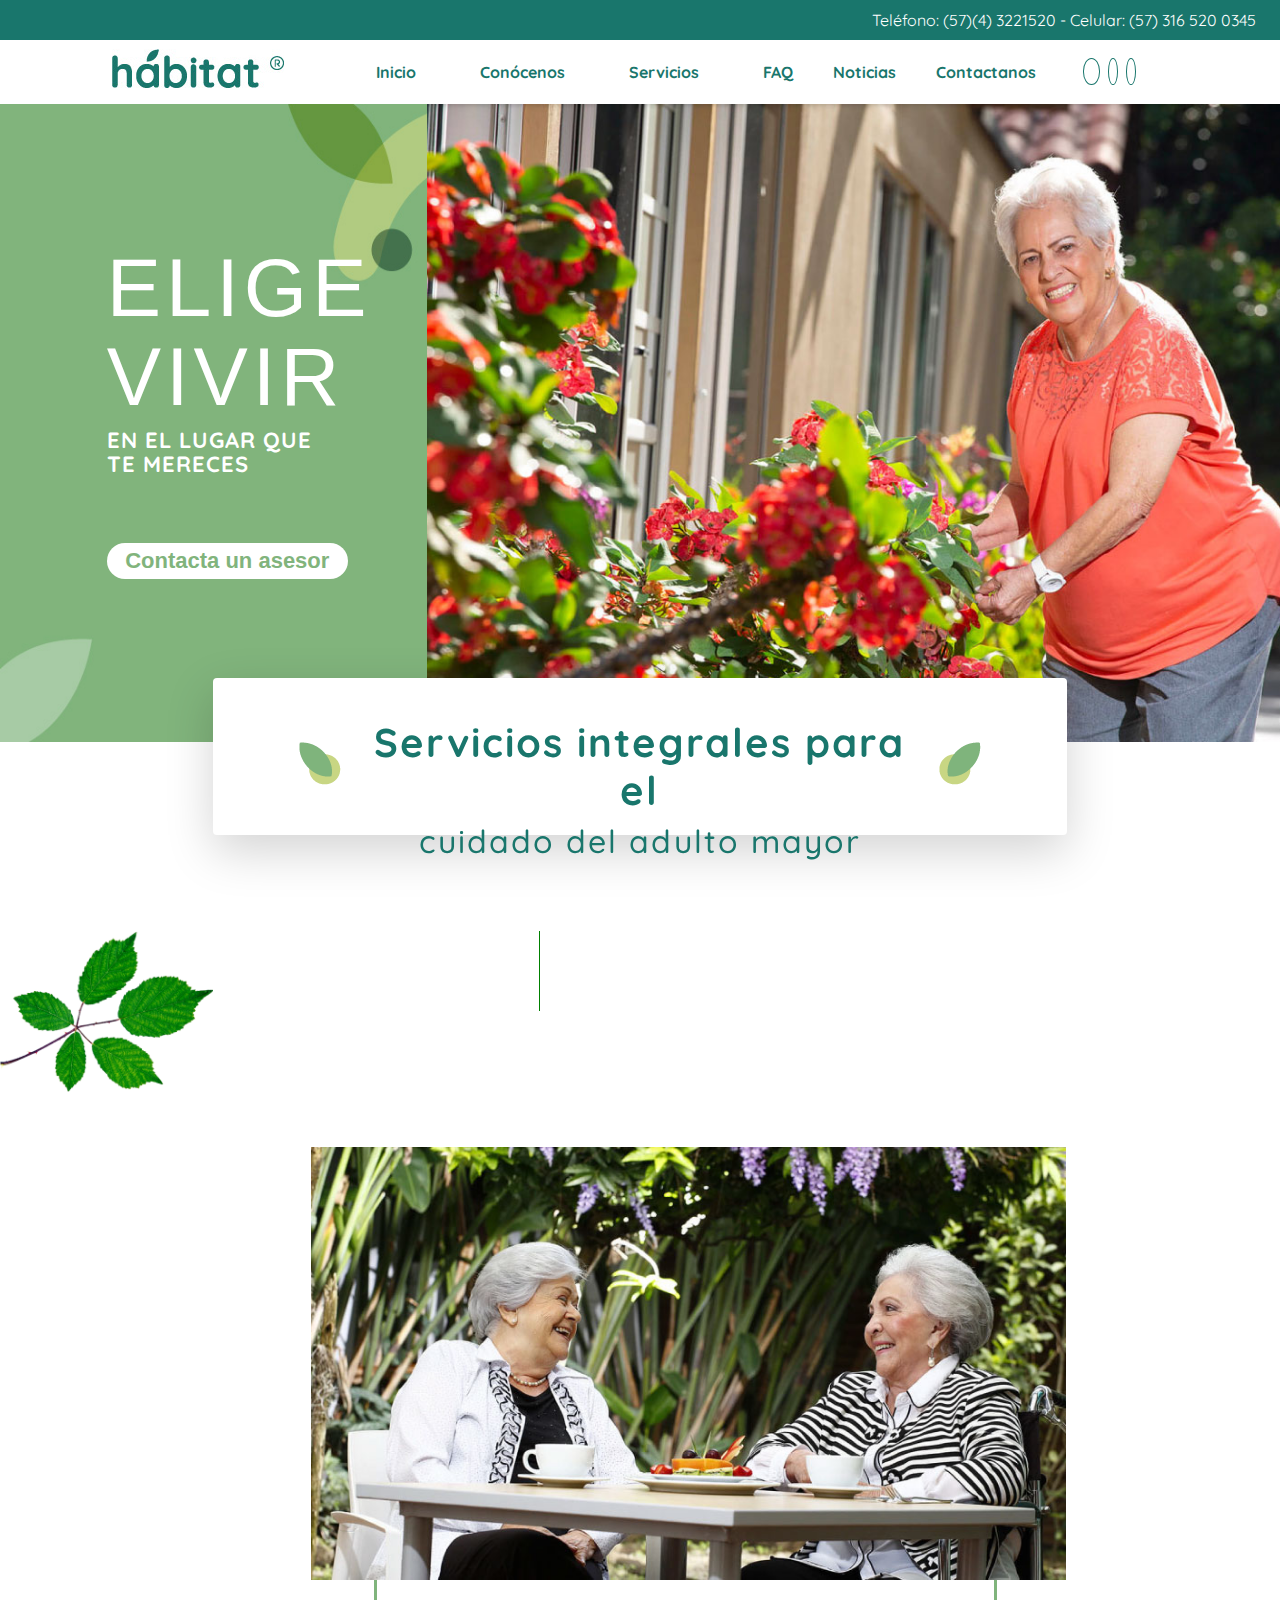
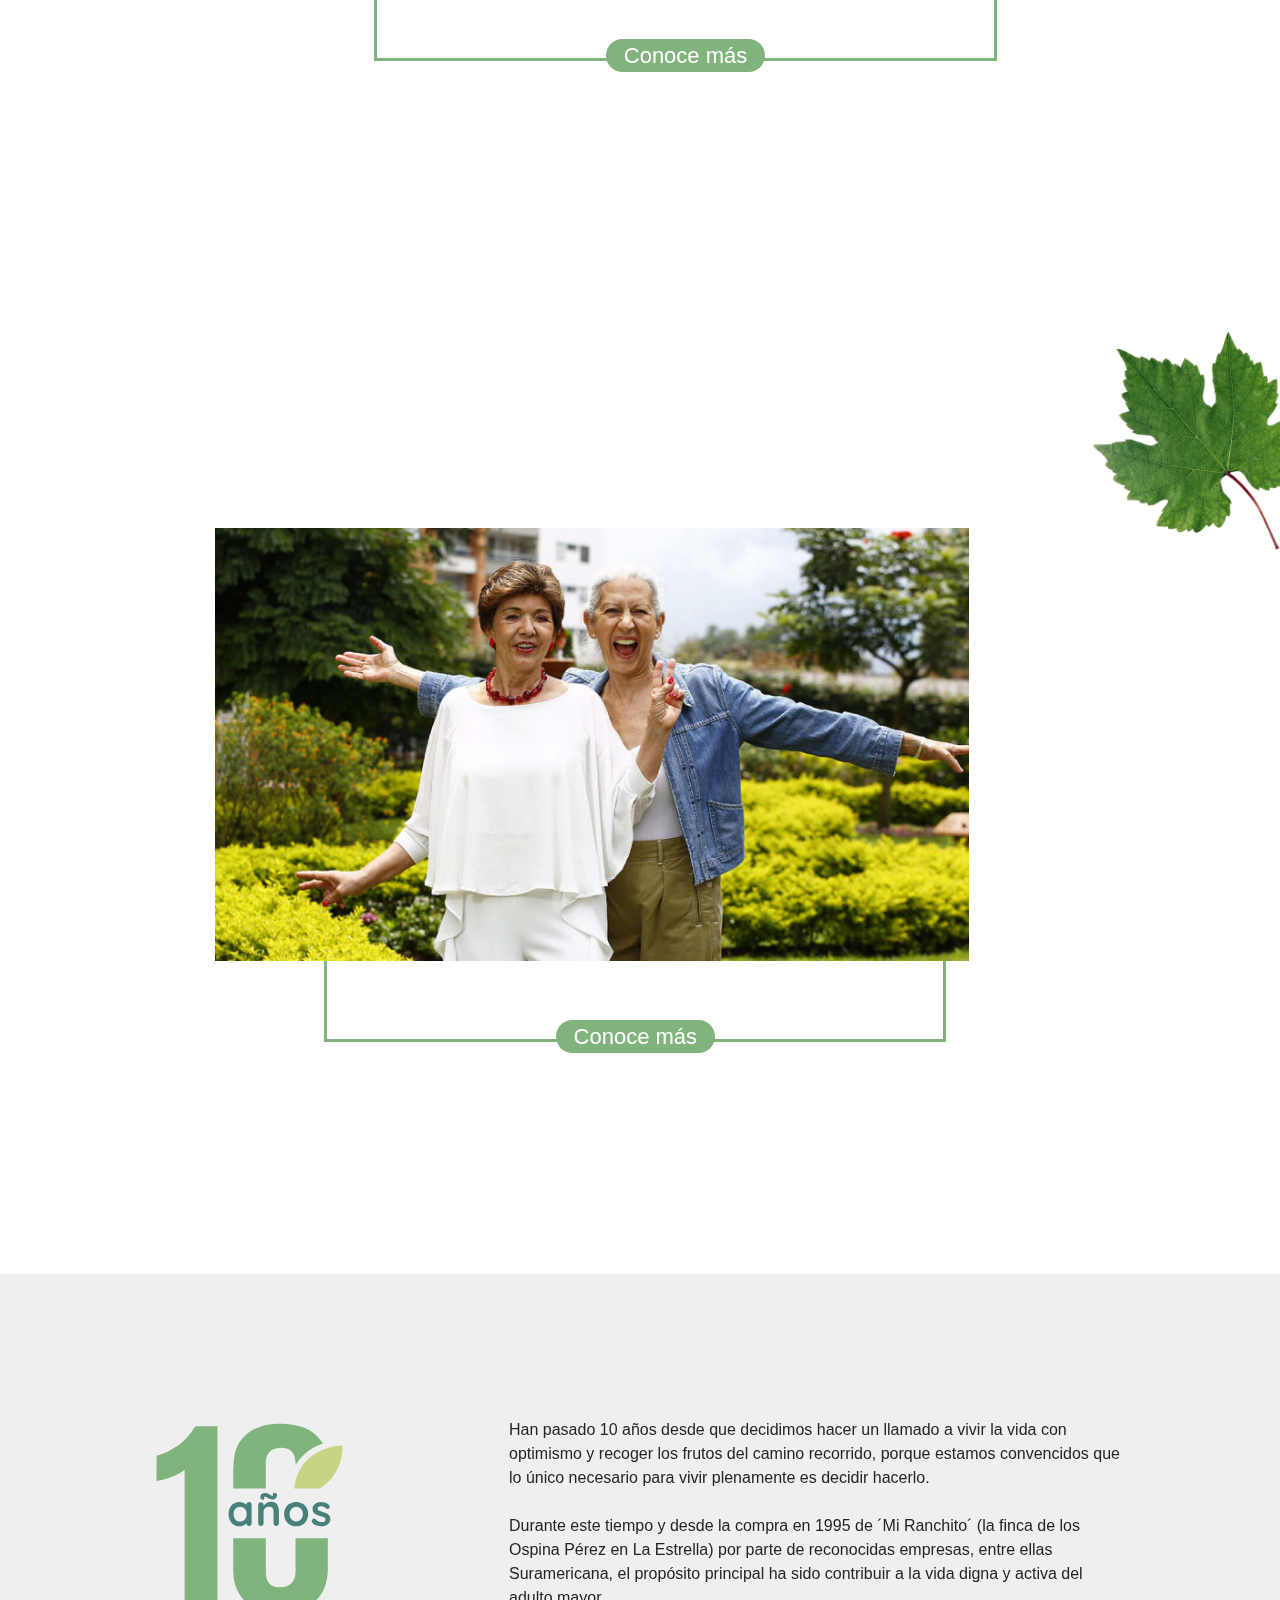
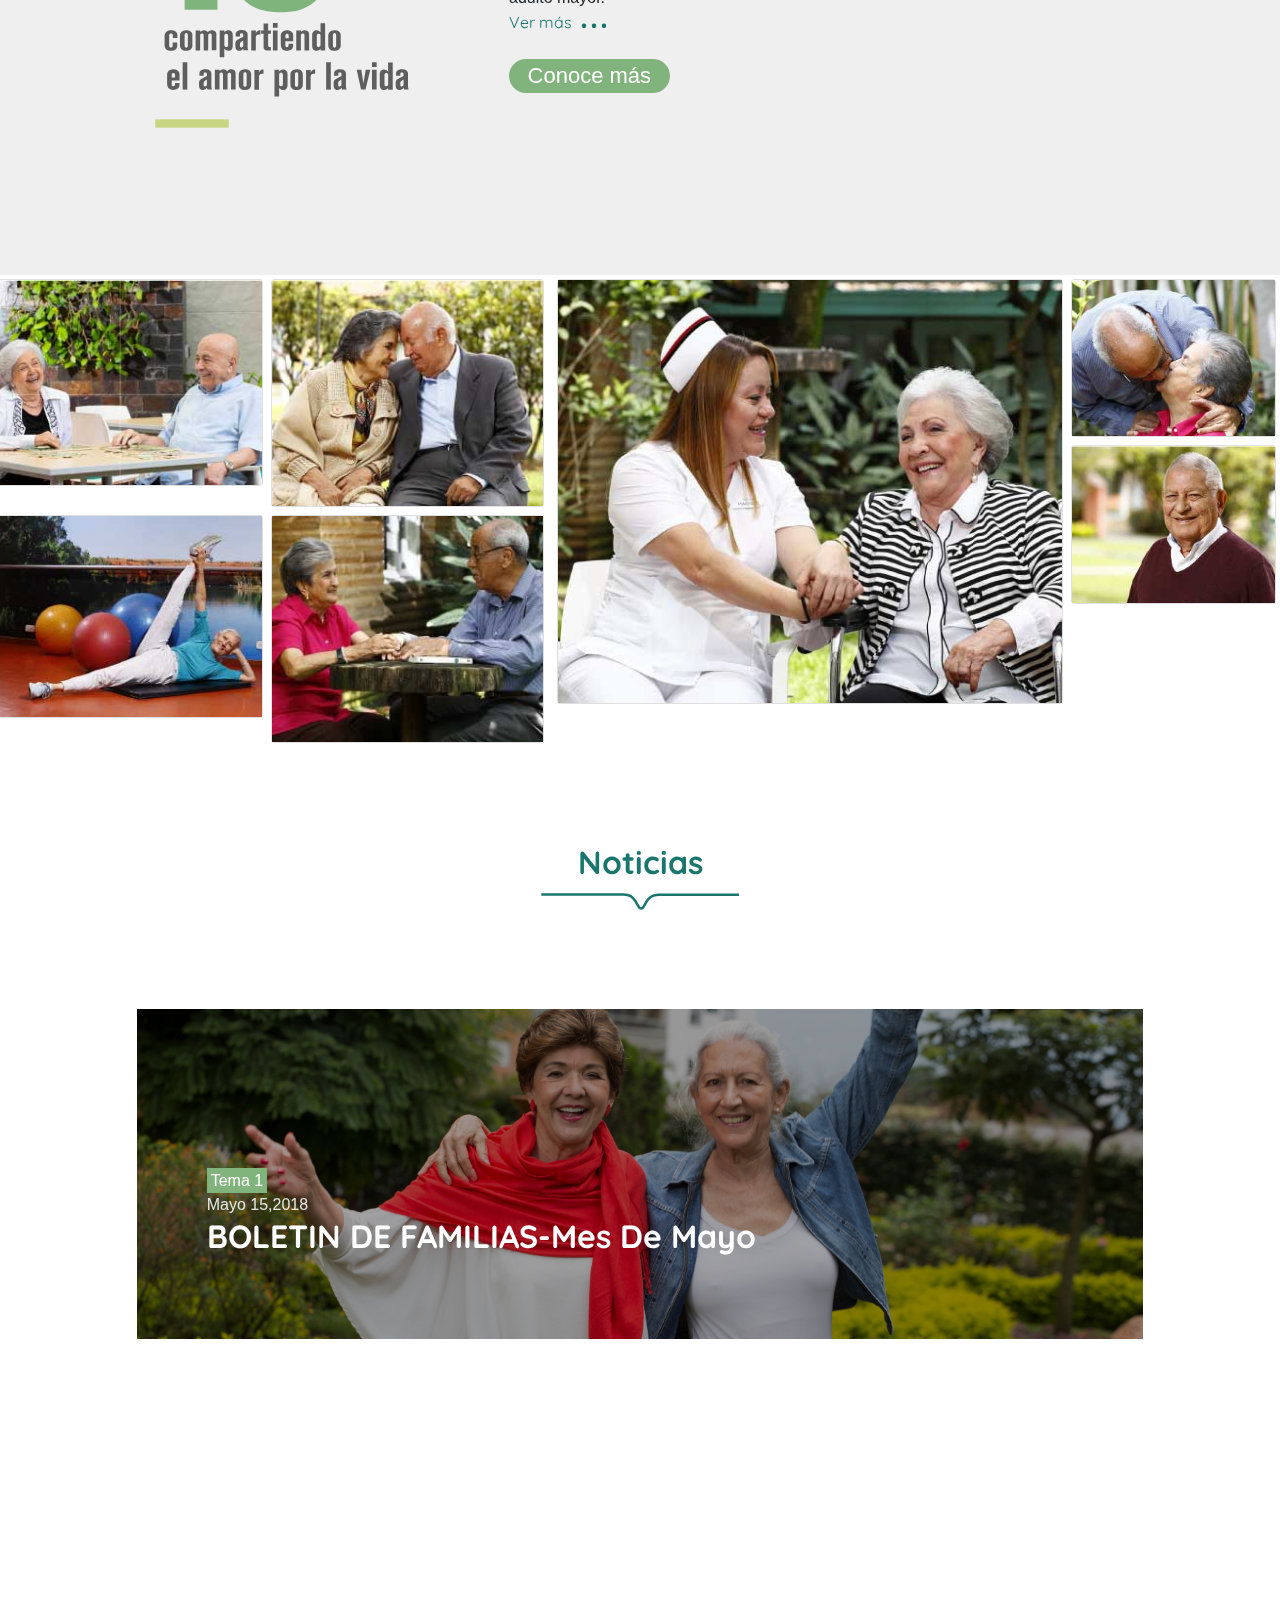
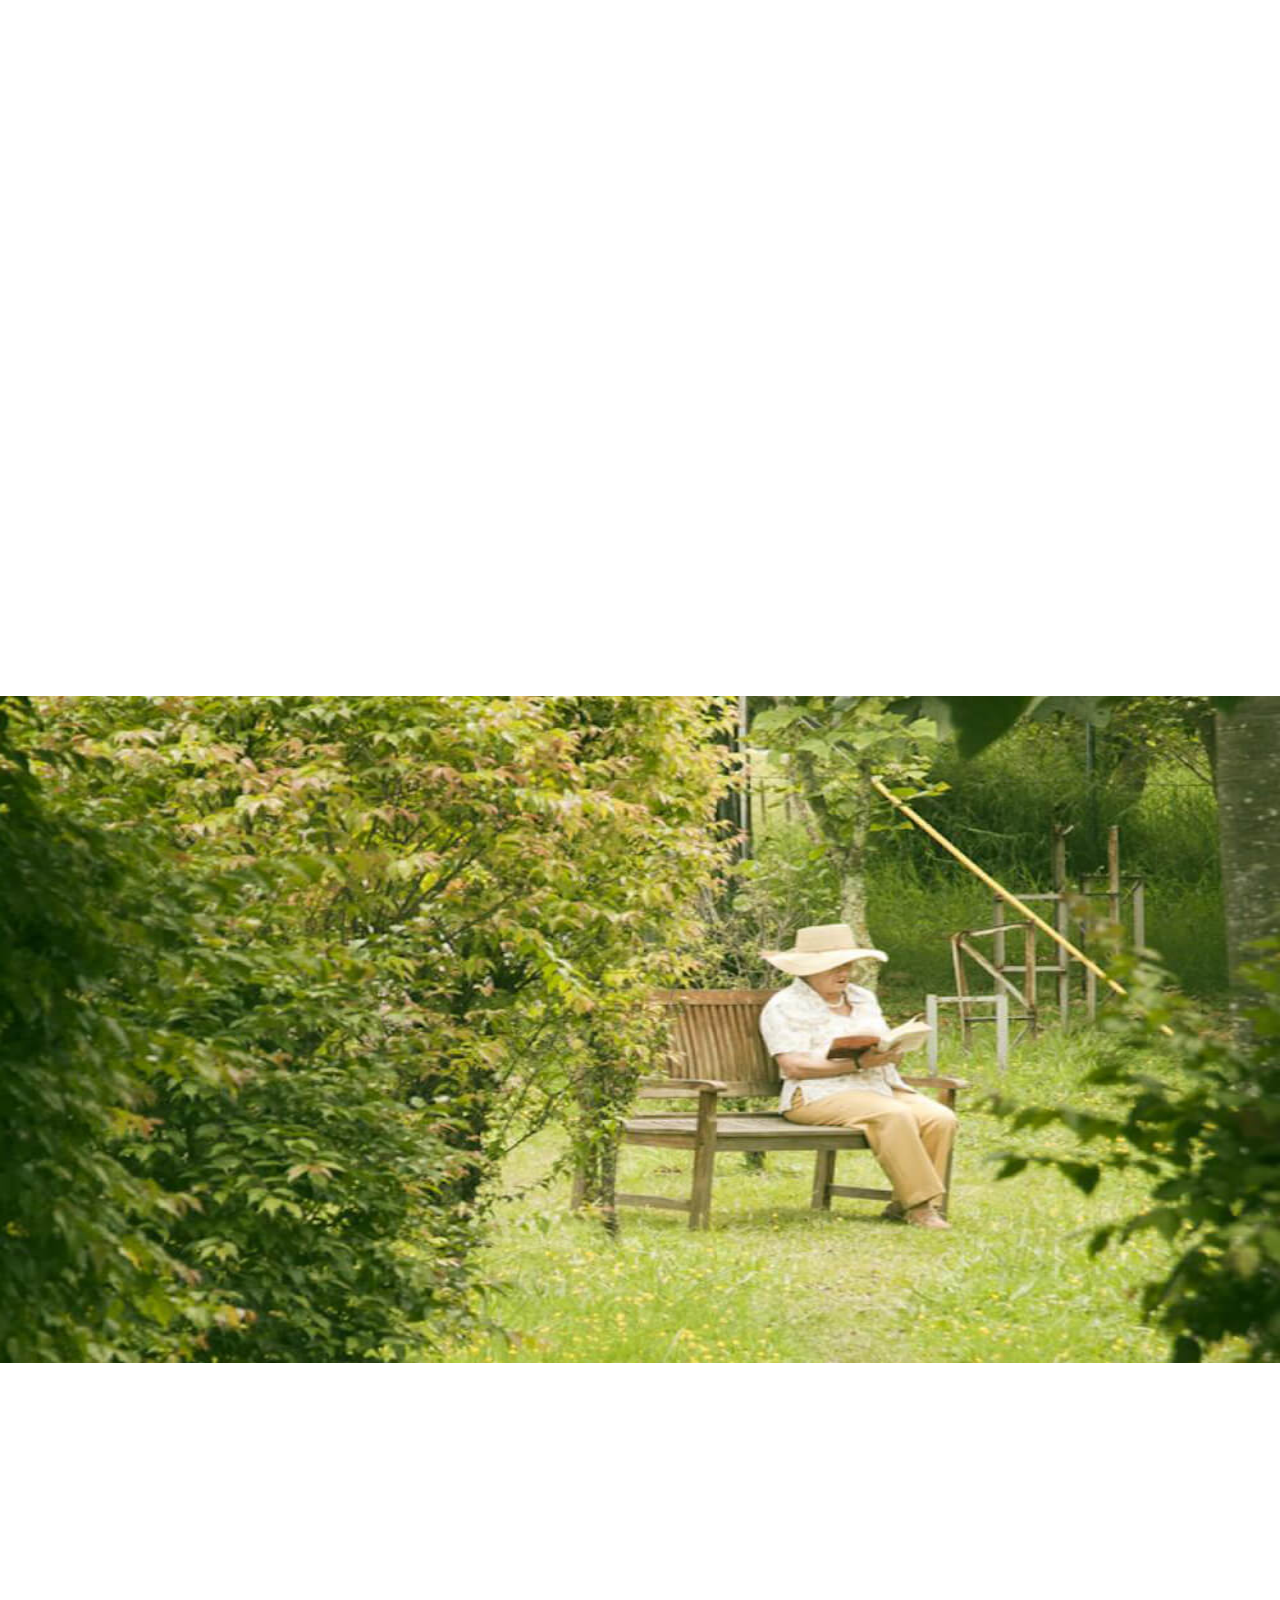
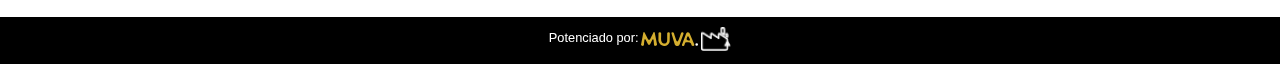
==== commit 19e32411: "ajustando mas iconos" ====
--- a/index.html
+++ b/index.html
@@ -2,10 +2,10 @@
 <html>
 <head>
 	<meta charset="utf-8">
-	<title>Tu Hábitad</title>
+	<title>Tu hábitat</title>
 	 <link href="https://fonts.googleapis.com/css?family=Quicksand&display=swap" rel="stylesheet">
 	<link href="https://fonts.googleapis.com/css?family=Montserrat&display=swap" rel="stylesheet">
-    
+    <link rel="stylesheet" type="text/css" href="fonts/Akzidenz-Grotesk-BQ-Light-Condensed-Italic_2823.ttf">
 	<link rel="stylesheet" type="text/css" href="css/styles.css">
 	<link rel="stylesheet" type="text/css" href="css/styless.css">
 	<link rel="stylesheet" type="text/css" href="dist/aos.css">
@@ -271,7 +271,10 @@
 					  	Han pasado 10 años desde que decidimos hacer un llamado a vivir la vida con optimismo y recoger los frutos del camino recorrido, porque estamos convencidos que lo único necesario para vivir plenamente es decidir hacerlo. <br><br>
 
 						Durante este tiempo y desde la compra en 1995 de ´Mi Ranchito´ (la finca de los Ospina Pérez en La Estrella) por parte de reconocidas empresas, entre ellas Suramericana, el propósito principal ha sido contribuir a la vida digna y activa del adulto mayor.<br>
-						<a href=".">Ver más ...</a>
+						<a href="#" class=" look-more letra-verde quicksand aos-init aos-animate">Ver más 
+
+						<span class="ml-1 ptn-susp letra-verde quicksand font-bold"> ...</span>
+						</a>
 						<br><br>
 						<a href="#" class="conocer-mas ">Conoce más</a>
 					  </div>	
@@ -353,7 +356,7 @@
 		<!-- fin de seccion de imagenes de abuelos -->
     <!-- noticias de abuelos -->
 
-	<div class="container-fluid ">
+	<div class="container-fluid pt-5 ">
 		  <div class="text-center">
 		  	<h2 class="mt-5 letra-verde font-bold quicksand ">Noticias </h2>
 			<img srcset="img/borde-btn.svg" style="width: 200px;" >
@@ -362,7 +365,7 @@
 
 		<div class="row">
 			
-			<div class="col-10 mx-auto pt-5 " style="height: 330px">
+			<div class="col-10 mx-auto pt-5 mt-5" style="height: 330px">
 
 			   <div class="col-12 imagen-not ">
                 <img src="img/2-min.jpg" class="img-fluid img-noticia" >
@@ -382,7 +385,7 @@
 	</div>	
 	
     <!-- fin de noticias de abuelo-->
-       <div class="container-fluid mt-5  pt-md-5" data-aos="fade-down" >
+       <div class="container-fluid mt-5  pt-md-5 " data-aos="fade-down" >
        	
 			
 				
@@ -445,33 +448,43 @@
 
        <!-- logos de empresa -->
 
-        <div class="container-fluid mt-md-5 " style="height: 200px;" data-aos="fade-down">
+        <div class="container-fluid mt-md-5 mb-md-5 mb-lg-0-" data-aos="fade-down">
         	
+        	<div class="row">	
+
+				<div class="col-11 mx-auto pl-xl-4">	
+								
+				  <div class="row pt-5 pb-5 pl-xl-1 ajustar-margen ">
+				
+						<div class="col-12 col-lg-6 mt-md-n5 pl-md-5 pt-4 position-relative">
+							<span class="akzidenzgroteskbq font-bold txt-aliados-big position-relative ">ALIADOS</span>
+							 <h3  class="text-left posicion-ab letra-verde">Aliados</h3>
+						</div>
+						
+						<div class="col-12 col-lg-6  mt-md-2  ajustar-margen">
+							<div class="linea-vertical">
+							<div class="float-md-left ml-md-5  text-center text-lg-none"><img src="img/tena.png" class="w-md-100 ml-md-5 ml-lg-0 ml-xl-5"></div>
+							<div class="text-center text-md-none ml-xl-5 "><img src="img/logo-univ.png" class="ml-md-5 ml-lg-0 ml-xl-5" ></div>
+						</div>
+
+					</div>
+
+		           </div>		
+
+				</div>
+
+        	</div>
+			
+		</div>
+		<div  class="container-fluid  mt-5 m-md-0  " style="clear:both;width:100%;background-color: rgb(239,239,239);" data-aos="fade-down">
+			
 			<div class="row">
-				
-				<div class="col-12 col-lg-6 mt-md-5 ">
-					 <h3  class="text-center letra-verde p-3">Aliado</h3>
-				</div>
-				
-				<div class="col-12 col-lg-6  mt-md-5  ">
-					<div class="linea-vertical">
-					<div class="float-md-left ml-md-5  text-center text-lg-none"><img src="img/tena.png" class="w-md-100 ml-md-5 ml-lg-0"></div>
-					<div class="text-center text-md-none "><img src="img/logo-univ.png" class="ml-md-5 ml-lg-0 ml-xl-5" ></div>
-				</div>
-
-			</div>
-
-        </div>
-		</div>
-		<div  class="container-fluid  mt-5 m-md-0" style="clear:both;width:100%;background-color: rgb(239,239,239);" data-aos="fade-down">
-			
-			<div class="row">
-				 <div class="col-md-10 mx-auto pt-5 pb-5">
+				 <div class="col-md-11 mx-auto pt-5 pb-5">
 				   <div class="row ">
-				 	    <div class="  col-12 col-md-5 ml-md-n5  text-md-right text-center">
+				 	    <div class="  col-12 col-md-5 ml-md-n4  text-md-right text-center ">
 				 		 <img src="img/filial.png" class="filial">
 				 	    </div>
-				        <div class="  col-12 col-md-7  ml-md-5 text-md-right text-center">
+				        <div class="  col-12 col-md-7  ml-md-2  ml-0 text-md-right text-center ">
 				        	<img src="img/vigilado.png">
 				        </div>
 
@@ -489,7 +502,7 @@
 		 	
 			<div class="row contacto-empresa">
 				
-			   <div class="col-md-10 mx-auto " data-aos="fade-right">
+			   <div class="col-md-11 ml-0 ml-md-4 pl-5" data-aos="fade-right">
 			   	
                     <div class="row">
                        	 <div class="col-12 col-md-5 mt-md-5   ">
@@ -497,39 +510,47 @@
 							<div><img src="img/contacto-1.jpg" class="w-100 ml-md-3 mt-md-5 p-4 p-md-0"></div>
 								
 				         </div>
-				<div class="col-12 col-md-7  float-right  " style="margin: 0;padding:0;" data-aos="fade-left">
-					
-						<form class="bg-white p-5  p-md-0 pb-md-5 mt-md-5 pl-md-5 pr-md-5 pt-md-5 pb-3 ">
+				<div class="col-12 col-md-7   float-right ajustar-margen "  data-aos="fade-left">
+					
+						<form class="bg-white p-5 ml-n5 ml-md-0  p-md-0 pb-md-5 mt-md-5 pl-md-5 pr-md-5 pt-md-5 pb-3 ajustar-margen">
 							  <div class="form-row">
 							    <div class="form-group col-md-12 w-100">
 							     
-							      <input type="text" class="form-control"
-							       placeholder="  Nombre(Obligatorio)" required>
+							      <input type="text" class="form-control quicksand"
+							       name="name" required>
+							       <label for="name quicksand ">Nombre</label>
 							    </div>
 							    <div class="form-group col-md-12">
 							      
-							      <input type="email" class="form-control" id="inputPassword4" placeholder="  Correo Electronico(Obligatorio)" required>
+							      <input type="email" class="form-control" id="inputPassword4" name="name1" required>
+							      <label for="name1 quicksand ">Correo Electronico</label>
 							    </div>
 							  </div>
 							  <div class="form-row">
 							  <div class="form-group col-12 col-md-6">
 							   
-							    <input type="text" class="form-control" id="inputAddress" placeholder="  Telefono(obligatorio)" required>
+							    <input type="text" class="form-control" id="inputAddress" name="name2" required>
+							    <label for="name2 quicksand ">  Teléfono</label>
 							  </div>
 							  <div class="form-group col-12 col-md-6">
 							    
-							    <input type="text" class="form-control" id="inputAddress2" placeholder="  Celular(obligatorio)" required>
+							    <input type="text" class="form-control" id="inputAddress2 requiredd" name="name3" required>
+							     <label for="name3 quicksand ">  Celular</label>
 							  </div>
 							    </div>
 							  <div class="form-row">
 							    <div class="col-12">
-							    	 <textarea name="  mensaje" cols="40" rows="10" class="wpcf7-form-control wpcf7-textarea float-left col-md-12 input-area" aria-invalid="false" placeholder="Mensaje"></textarea>
+							    	 <textarea name="  mensaje" cols="40" rows="10" class="wpcf7-form-control wpcf7-textarea float-left col-md-12 input-area " aria-invalid="false" placeholder="Mensaje"></textarea>
 							    </div>
 							  </div>
-							  <div class="col-12 d-inline-block text-left  custom-control custom-checkbox my-1 mr-sm-2 ml-3 mt-n5">
-						      <span class="wpcf7-form-control-wrap aceptar"><span class="wpcf7-form-control wpcf7-acceptance"><span class="wpcf7-list-item"><input type="checkbox" name="aceptar" value="1" aria-invalid="false" class="custom-control-input"></span></span></span><br>
-						      <label class="custom-control-label gray-color-gnd" for="cbox"><a target="_blank" class="no-decoration  hover-green-light" style="color:#949493" href="/politica-proteccion-de-datos-habitat-adulto-mayor"> Política de términos y condiciones</a></label>
-						  </div>
+							 <div class="form-group pt-3 pl-3">
+							    <div class="form-check">
+							      <input class="form-check-input" type="checkbox" id="gridCheck">
+							      <label class="form-check-label" for="gridCheck">
+							        <a href="#" class="font-bold quicksand btn-formulario">Política de términos y condiciones</a>
+							      </label>
+							    </div>
+							  </div>
 						      <div class="mt-3 "><a href="#" class="enviar font-bold quicksand ">Enviar</a></div>
 							  
 						</form>
@@ -562,7 +583,7 @@
       });
     </script>
      
-  
+   <script type="text/javascript" src="js/estilos.js"></script>
  
 </body>
   <footer>
@@ -570,26 +591,26 @@
 			
 			<div class="row">
 				
-				<div class="col-12 col-md-4 text-center pl-5">
+				<div class="col-12 col-md-4 text-center pl-5 ">
 					 
-					<div class="pt-5 p-md-5 text-center text-md-left">
+					<div class="pt-5 p-md-5 text-center text-md-left ">
 						<img src="img/logo-footer.jpg" >
-						<p class="font-bold quicksand text-white mt-md-2">Politica Proteccion de Datos</p>
-						<hr class="bg-white">
-						<div class="row">
+						<h5 class="font-bold quicksand text-white mt-md-2 text-footer opacity-footer">Politica Proteccion de Datos</h5>
+						<hr class="bg-white linea-footer mt-n1">
+						<div class="row limpiar mt-n1" >
 							<div class="col-5 col-md-2 ml-n5 ml-md-0 text-right text-md-left ">
 								<img src="img/icono-msj.jpg" class="">
 										
 							</div>
 							<div class="col-7 col-md-10 text-left">
-								<p class=" ml-n3 ml-md-n4 pl-2 font-bold quicksand text-white">lineaetica@tuhabit.co</p>
+								<h5 class=" ml-n3 ml-md-n4 pl-2 font-bold quicksand text-white text-footer opacity-footer">lineaetica@tuhabit.co</h5>
 							</div>		
 						</div>
 					</div>
 				</div>
-				<div class="col-12 col-md-4 pt-2 pl-5 text-center text-md-left">
+				<div class="col-12 col-md-4 pt-2 pl-5 text-center text-md-left ">
 					<div class="pt-5">
-						<h5 class="font-bold quicksand text-white">CONTÁCTANOS</h5>
+						<h4 class="font-bold quicksand text-white text-footer" >CONTÁCTANOS</h4>
 					</div>
 					<div class="row ">
 							<div class="col-5 col-md-2 ml-n5 ml-md-0 text-right text-md-left">
@@ -597,7 +618,7 @@
 										
 							</div>
 							<div class="col-7 col-md-10 text-left">
-								<p class="ml-n3 ml-md-n5 pl-md-2 font-bold quicksand text-white">Telefono (57) (4) 3221520</p>
+								<h5 class="ml-n3 ml-md-n5 pl-md-1 font-bold quicksand text-white text-footer opacity-footer">Teléfono: (57) (4) 3221520</h5>
 							</div>		
 					</div>
 					<div class="row">
@@ -606,7 +627,7 @@
 										
 							</div>
 							<div class="col-7 col-md-10 text-left">
-								<p class=" ml-n3 ml-md-n5 pl-2 font-bold quicksand text-white">Telefono (57) 316 520 0345</p>
+								<h5 class=" ml-n3 ml-md-n5 pl-1 font-bold quicksand text-white text-footer opacity-footer">Celular: (57) 316 520 0345</h5>
 							</div>		
 					</div>
 					<div class="row">
@@ -615,13 +636,13 @@
 										
 							</div>
 							<div class="col-7 col-md-10 text-left">
-								<p class=" ml-n3 ml-md-n5 pl-2 font-bold quicksand text-white">comercial@@tuhabit.co</p>
+								<h5 class=" ml-n3 ml-md-n5 pl-2 font-bold quicksand text-white text-footer opacity-footer">comercial@tuhabit.co</h5>
 							</div>		
 					</div>
-					<p class="font-bold quicksand text-white">Medellin - Antioquia , Colombia</p>
-					
-				</div>
-				<div class="col-12 col-md-4 p-5 ml-n5">
+					<p class="font-bold quicksand text-white text-footer opacity-footer" >Medellin - Antioquia, Colombia</p>
+					
+				</div>
+				<div class="col-12 col-md-4 p-5 ml-n5 ">
 					
 					<div class="row ">
 							
@@ -631,13 +652,13 @@
 				      	<a class="ml-md-3" href="" title="" target="_blank"><i class="green-color bg-white fab fa-instagram"></i></a>
 				      	<a class="ml-md-3" href="#" title="Habitat en Youtube" target="_blank"><i class="green-color bg-white fab fa-youtube"></i></a>
 				      </div>
-						<h4 class="font-bold quicksand text-white mt-3 text-md-left text-center">Visítanos</h4>
+						<h4 class="font-bold quicksand text-white mt-3 text-md-left text-center text-footer">VISÍTANOS</h4>
 						<div id="direccion" >
-							<p class=" ml-3 mt-2 font-bold quicksand text-white text-md-left text-center">
+							<h6 class=" ml-1 mt-1 font-bold quicksand text-white text-md-left text-center text-footer opacity-footer">
 								De lunes a Viernes de 9am - 5am <br>
 								Sabados y domingos de 10am a 4pm
 
-							</p>
+							</h6>
 						</div>
 			          </div>
 						
--- a/css/styless.css
+++ b/css/styless.css
@@ -147,9 +147,9 @@
 
 .redes-sociales-1 a .fa-facebook-f {
   color: #19766c;
-  padding: 3%;
-  padding-left: 4%;
-  padding-right: 4%;
+  padding: 2%;
+  padding-left: 3%;
+  padding-right: 3%;
   border: .09rem  solid;
   border-radius: 100%;
   webkit-transition: all 0.5s !important;
@@ -160,18 +160,18 @@
 }
 
 .redes-sociales-1 a .fa-facebook-f:hover {
-  color: #c7d685;
-  background-color: #c7d685;
-  padding: 3%;
-  padding-left: 4%;
-  padding-right: 4%;
+  color: white;
+  background-color: #19766c !important;
+  padding: 2%;
+  padding-left: 3%;
+  padding-right: 3%;
   border: .09rem  solid;
   border-radius: 50%;
 }
 
 .redes-sociales-1 a .fa-instagram {
   color: #19766c;
-  padding: 3%;
+  padding: 2%;
   border: .09rem solid;
   border-radius: 50%;
   webkit-transition: all 0.5s !important;
@@ -182,16 +182,16 @@
 }
 
 .redes-sociales-1 a .fa-instagram:hover {
-  color: #c7d685;
-  background-color: #c7d685;
-  padding: 3%;
+  color: white;
+  background-color: #19766c !important;
+  padding: 2%;
   border: .09rem solid;
   border-radius: 50%;
 }
 
 .redes-sociales-1 a .fa-youtube {
   color: #19766c;
-  padding: 3%;
+  padding: 2%;
   border: .09rem  solid;
   border-radius: 50%;
   webkit-transition: all 0.5s !important;
@@ -202,10 +202,11 @@
 }
 
 .redes-sociales-1 a .fa-youtube:hover {
-  color: #c7d685;
-  background-color: #c7d685;
-  padding: 3%;
+  color: white;
+  background-color: #19766c !important;
+  padding: 2%;
   border: .09rem  solid;
+  border-color: white;
   border-radius: 50%;
 }
 
@@ -689,6 +690,9 @@
     left: 5.3125rem;
     top: 10rem;
   }
+  .texto-noticia h1 {
+    font-size: 2rem;
+  }
 }
 
 .boton-verde {
@@ -794,10 +798,52 @@
   color: white;
 }
 
+input[required] + label {
+  color: gray;
+  position: absolute;
+  top: 5px;
+  /* the negative of the input width */
+  left: 30px;
+}
+
+@media (min-width: 200px) and (max-width: 499px) {
+  input[required] + label {
+    color: gray;
+    position: absolute;
+    top: 9px;
+    /* the negative of the input width */
+    left: 30px;
+    font-size: 0.7rem;
+  }
+}
+
+input[required] + label:after {
+  content: '(Obligatorio*)';
+  font-size: 0.8rem;
+  color: #d9e2a9;
+}
+
+/* show the placeholder when input has no content (no content = invalid) */
+input[required]:invalid + label {
+  display: inline-block;
+}
+
+/* hide the placeholder when input has some text typed in */
+input[required]:valid + label {
+  display: none;
+}
+
+input[required]:valid + label:hover {
+  color: white;
+  position: absolute;
+  top: 5px;
+  /* the negative of the input width */
+  left: 30px;
+}
+
 #direccion {
-  border: solid;
+  border: 1.2px solid;
   border-color: white;
-  border-style: .3px;
 }
 
 .footer-finalll {
@@ -817,3 +863,67 @@
   display: inline-block !important;
   width: 57px;
 }
+
+.text-footer {
+  letter-spacing: 2px;
+  font-size: 0.93rem;
+  line-height: 1.6;
+}
+
+.opacity-footer {
+  opacity: .9;
+}
+
+.limpiar {
+  clear: both !important;
+}
+
+.linea-footer {
+  width: 252px !important;
+  text-align: center !important;
+}
+
+@media (min-width: 700px) {
+  .linea-footer {
+    width: 252px !important;
+    float: left !important;
+  }
+}
+
+.btn-formulario {
+  color: black !important;
+  opacity: .6 !important;
+  text-decoration: none;
+}
+
+.btn-formulario:hover {
+  color: #19766c !important;
+  text-decoration: none;
+}
+
+.posicion-correcta {
+  overflow: hidden !important;
+}
+
+.txt-aliados-big {
+  font-size: 5.5rem;
+  color: #C7D684;
+  opacity: 0.1;
+  letter-spacing: 2px;
+}
+
+.posicion-ab {
+  position: absolute !important;
+  margin-top: 4.5% !important;
+  left: 9.2%;
+  bottom: 25%;
+}
+
+.ptn-susp {
+  font-size: 2rem;
+  line-height: 1px;
+  margin-left: -8px;
+  letter-spacing: 2px;
+}
+
+/*# sourceMappingURL=styless.css.map */